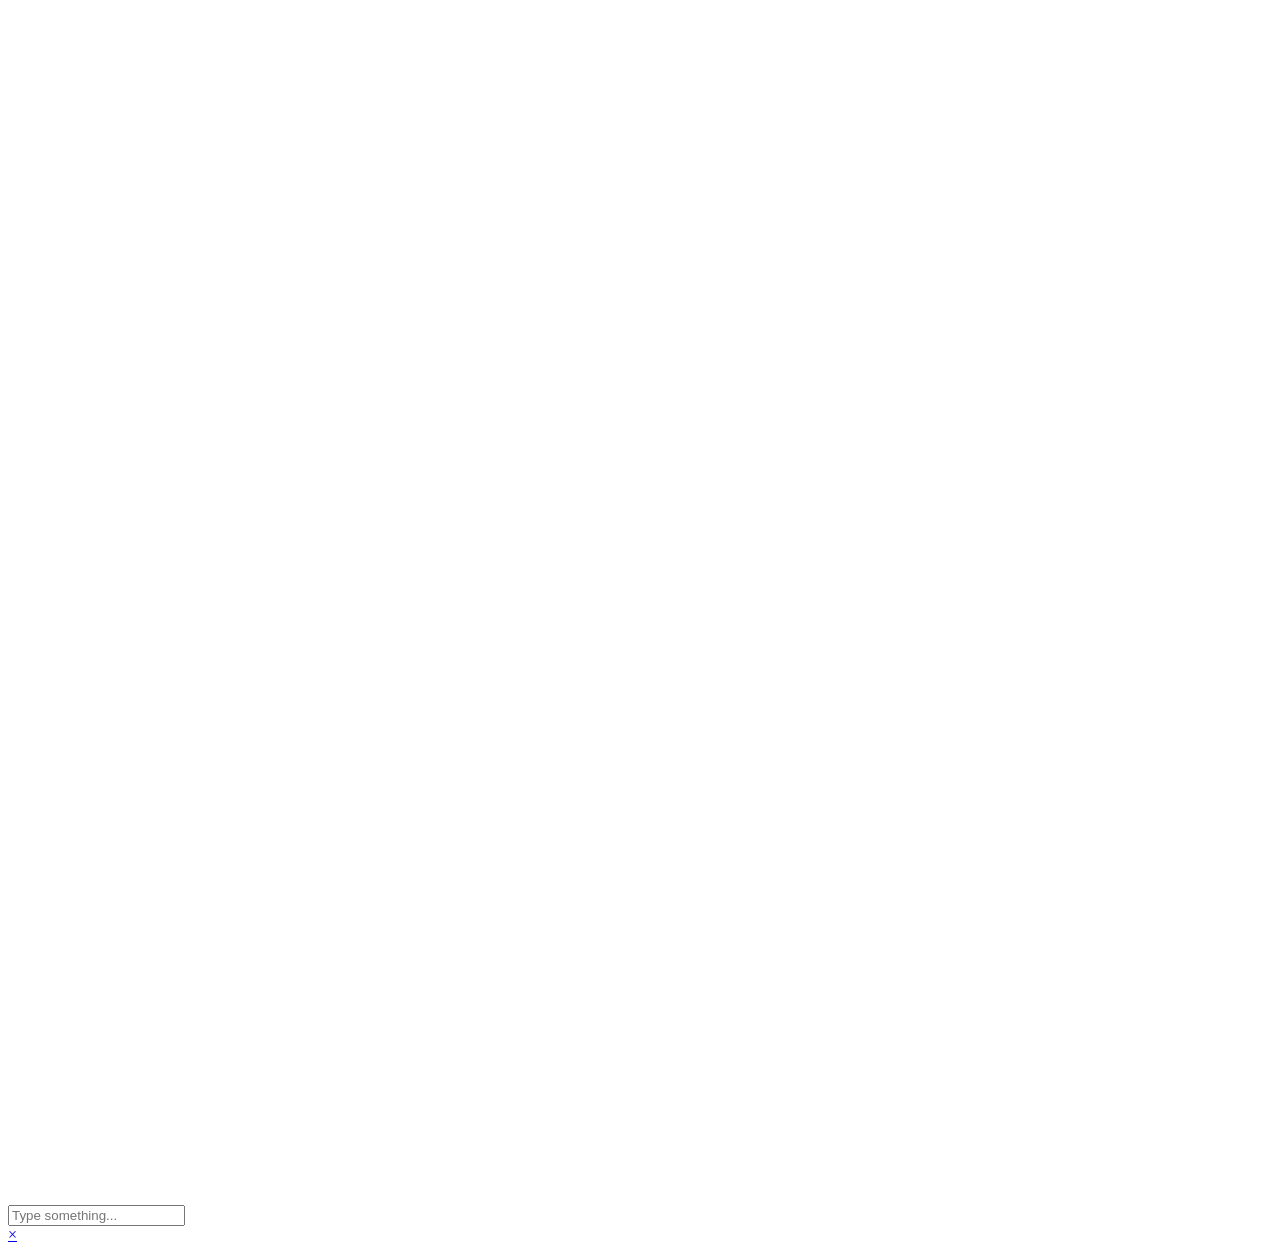
==== archives/index.html @ 7f2fed47 "Site updated: 2025-11-08 10:03:29" ====
<!doctype html>
<html lang="en"><head><meta charset="utf-8"><meta name="viewport" content="width=device-width, initial-scale=1, maximum-scale=1"><meta name="robots" content="noindex"><meta><title>Archives - Hexo</title><link rel="manifest" href="/manifest.json"><meta name="application-name" content="Hexo"><meta name="msapplication-TileImage" content="/img/favicon.svg"><meta name="apple-mobile-web-app-capable" content="yes"><meta name="apple-mobile-web-app-title" content="Hexo"><meta name="apple-mobile-web-app-status-bar-style" content="default"><meta property="og:type" content="blog"><meta property="og:title" content="Hexo"><meta property="og:url" content="http://example.com/"><meta property="og:site_name" content="Hexo"><meta property="og:locale" content="en_US"><meta property="og:image" content="http://example.com/img/og_image.png"><meta property="article:author" content="John Doe"><meta property="twitter:card" content="summary"><meta property="twitter:image:src" content="http://example.com/img/og_image.png"><script type="application/ld+json">{"@context":"https://schema.org","@type":"BlogPosting","mainEntityOfPage":{"@type":"WebPage","@id":"http://example.com"},"headline":"Hexo","image":["http://example.com/img/og_image.png"],"author":{"@type":"Person","name":"John Doe"},"publisher":{"@type":"Organization","name":"Hexo","logo":{"@type":"ImageObject","url":"http://example.com/img/logo.svg"}},"description":""}</script><link rel="icon" href="/img/favicon.svg"><link rel="stylesheet" href="https://use.fontawesome.com/releases/v6.0.0/css/all.css"><link data-pjax rel="stylesheet" href="https://cdn.jsdelivr.net/npm/highlight.js@11.7.0/styles/atom-one-light.css"><link rel="stylesheet" href="https://fonts.googleapis.com/css2?family=Ubuntu:wght@400;600&amp;family=Source+Code+Pro"><link data-pjax rel="stylesheet" href="/css/default.css"><style>body>.footer,body>.navbar,body>.section{opacity:0}</style><!--!--><!--!--><!--!--><!--!--><link rel="stylesheet" href="https://cdn.jsdelivr.net/npm/cookieconsent@3.1.1/build/cookieconsent.min.css"><link rel="stylesheet" href="https://cdn.jsdelivr.net/npm/lightgallery@1.10.0/dist/css/lightgallery.min.css"><link rel="stylesheet" href="https://cdn.jsdelivr.net/npm/justifiedGallery@3.8.1/dist/css/justifiedGallery.min.css"><!--!--><!--!--><!--!--><style>.pace{-webkit-pointer-events:none;pointer-events:none;-webkit-user-select:none;-moz-user-select:none;user-select:none}.pace-inactive{display:none}.pace .pace-progress{background:#3273dc;position:fixed;z-index:2000;top:0;right:100%;width:100%;height:2px}</style><script src="https://cdn.jsdelivr.net/npm/pace-js@1.2.4/pace.min.js"></script><!--!--><!--!--><!-- hexo injector head_end start --><script>
  (function () {
      function switchTab() {
          if (!location.hash) {
            return;
          }

          const id = '#' + CSS.escape(location.hash.substring(1));
          const $tabMenu = document.querySelector(`.tabs a[href="${id}"]`);
          if (!$tabMenu) {
            return;
          }

          const $tabMenuContainer = $tabMenu.parentElement.parentElement;
          Array.from($tabMenuContainer.children).forEach($menu => $menu.classList.remove('is-active'));
          Array.from($tabMenuContainer.querySelectorAll('a'))
              .map($menu => document.getElementById($menu.getAttribute("href").substring(1)))
              .forEach($content => $content.classList.add('is-hidden'));

          if ($tabMenu) {
              $tabMenu.parentElement.classList.add('is-active');
          }
          const $activeTab = document.querySelector(id);
          if ($activeTab) {
              $activeTab.classList.remove('is-hidden');
          }
      }
      switchTab();
      window.addEventListener('hashchange', switchTab, false);
  })();
  </script><!-- hexo injector head_end end --><meta name="generator" content="Hexo 8.1.1"></head><body class="is-2-column"><nav class="navbar navbar-main"><div class="container navbar-container"><div class="navbar-brand justify-content-center"><a class="navbar-item navbar-logo" href="/"><img src="/img/logo.svg" alt="Hexo" height="28"></a></div><div class="navbar-menu"><div class="navbar-start"><a class="navbar-item" href="/">Home</a><a class="navbar-item is-active" href="/archives">Archives</a><a class="navbar-item" href="/categories">Categories</a><a class="navbar-item" href="/tags">Tags</a><a class="navbar-item" href="/about">About</a></div><div class="navbar-end"><a class="navbar-item" target="_blank" rel="noopener" title="Download on GitHub" href="https://github.com/ppoffice/hexo-theme-icarus"><i class="fab fa-github"></i></a><a class="navbar-item search" title="Search" href="javascript:;"><i class="fas fa-search"></i></a></div></div></div></nav><section class="section"><div class="container"><div class="columns"><div class="column order-2 column-main is-8-tablet is-8-desktop is-8-widescreen"><div class="card"><div class="card-content"><h3 class="tag is-primary">2025</h3><div class="timeline"><article class="media"><div class="media-content"><p class="date"><time dateTime="2025-11-08T02:03:05.712Z">2025-11-08</time></p><p class="title"><a href="/2025/11/08/nwe/"> </a></p></div></article><article class="media"><div class="media-content"><p class="date"><time dateTime="2025-11-08T01:30:27.463Z">2025-11-08</time></p><p class="title"><a href="/2025/11/08/hello-world/">Hello World</a></p></div></article></div></div></div></div><div class="column column-left is-4-tablet is-4-desktop is-4-widescreen  order-1"><div class="card widget" data-type="profile"><div class="card-content"><nav class="level"><div class="level-item has-text-centered flex-shrink-1"><div><figure class="image is-128x128 mx-auto mb-2"><img class="avatar" src="/img/avatar.png" alt="Your name"></figure><p class="title is-size-4 is-block" style="line-height:inherit;">Your name</p><p class="is-size-6 is-block">Your title</p><p class="is-size-6 is-flex justify-content-center"><i class="fas fa-map-marker-alt mr-1"></i><span>Your location</span></p></div></div></nav><nav class="level is-mobile"><div class="level-item has-text-centered is-marginless"><div><p class="heading">Posts</p><a href="/archives/"><p class="title">2</p></a></div></div><div class="level-item has-text-centered is-marginless"><div><p class="heading">Categories</p><a href="/categories/"><p class="title">0</p></a></div></div><div class="level-item has-text-centered is-marginless"><div><p class="heading">Tags</p><a href="/tags/"><p class="title">0</p></a></div></div></nav><div class="level"><a class="level-item button is-primary is-rounded" href="https://github.com/ppoffice" target="_blank" rel="me noopener">Follow</a></div><div class="level is-mobile is-multiline"><a class="level-item button is-transparent is-marginless" target="_blank" rel="me noopener" title="Github" href="https://github.com/ppoffice"><i class="fab fa-github"></i></a><a class="level-item button is-transparent is-marginless" target="_blank" rel="me noopener" title="Facebook" href="https://facebook.com"><i class="fab fa-facebook"></i></a><a class="level-item button is-transparent is-marginless" target="_blank" rel="me noopener" title="Twitter" href="https://twitter.com"><i class="fab fa-twitter"></i></a><a class="level-item button is-transparent is-marginless" target="_blank" rel="me noopener" title="Dribbble" href="https://dribbble.com"><i class="fab fa-dribbble"></i></a><a class="level-item button is-transparent is-marginless" target="_blank" rel="me noopener" title="RSS" href="/"><i class="fas fa-rss"></i></a></div></div></div><!--!--><div class="card widget" data-type="links"><div class="card-content"><div class="menu"><h3 class="menu-label">Links</h3><ul class="menu-list"><li><a class="level is-mobile" href="https://hexo.io" target="_blank" rel="noopener"><span class="level-left"><span class="level-item">Hexo</span></span><span class="level-right"><span class="level-item tag">hexo.io</span></span></a></li><li><a class="level is-mobile" href="https://bulma.io" target="_blank" rel="noopener"><span class="level-left"><span class="level-item">Bulma</span></span><span class="level-right"><span class="level-item tag">bulma.io</span></span></a></li></ul></div></div></div><!--!--><div class="card widget" data-type="recent-posts"><div class="card-content"><h3 class="menu-label">Recents</h3><article class="media"><div class="media-content"><p class="date"><time dateTime="2025-11-08T02:03:05.712Z">2025-11-08</time></p><p class="title"><a href="/2025/11/08/nwe/"> </a></p></div></article><article class="media"><div class="media-content"><p class="date"><time dateTime="2025-11-08T01:30:27.463Z">2025-11-08</time></p><p class="title"><a href="/2025/11/08/hello-world/">Hello World</a></p></div></article></div></div><div class="card widget" data-type="archives"><div class="card-content"><div class="menu"><h3 class="menu-label">Archives</h3><ul class="menu-list"><li><a class="level is-mobile" href="/archives/2025/11/"><span class="level-start"><span class="level-item">November 2025</span></span><span class="level-end"><span class="level-item tag">2</span></span></a></li></ul></div></div></div><!--!--><div class="card widget" data-type="subscribe-email"><div class="card-content"><div class="menu"><h3 class="menu-label">Subscribe for updates</h3><form action="https://feedburner.google.com/fb/a/mailverify" method="post" target="popupwindow" onsubmit="window.open(&#039;https://feedburner.google.com/fb/a/mailverify?uri=&#039;,&#039;popupwindow&#039;,&#039;scrollbars=yes,width=550,height=520&#039;);return true"><input type="hidden" value="" name="uri"><input type="hidden" name="loc" value="en_US"><div class="field has-addons"><div class="control has-icons-left is-expanded"><input class="input" name="email" type="email" placeholder="Email"><span class="icon is-small is-left"><i class="fas fa-envelope"></i></span></div><div class="control"><input class="button" type="submit" value="Subscribe"></div></div></form></div></div></div><div class="card widget"><div class="card-content"><div class="notification is-danger">You need to set <code>client_id</code> and <code>slot_id</code> to show this AD unit. Please set it in <code>_config.yml</code>.</div></div></div><div class="card widget" data-type="subscribe-email"><div class="card-content"><div class="menu"><h3 class="menu-label">follow.it</h3><form action="" method="post" target="_blank"><div class="field has-addons"><div class="control has-icons-left is-expanded"><input class="input" name="email" type="email" placeholder="Email"><span class="icon is-small is-left"><i class="fas fa-envelope"></i></span></div><div class="control"><input class="button" type="submit" value="Subscribe"></div></div></form></div></div></div></div><!--!--></div></div></section><footer class="footer"><div class="container"><div class="level"><div class="level-start"><a class="footer-logo is-block mb-2" href="/"><img src="/img/logo.svg" alt="Hexo" height="28"></a><p class="is-size-7"><span>&copy; 2025 John Doe</span>  Powered by <a href="https://hexo.io/" target="_blank" rel="noopener">Hexo</a> &amp; <a href="https://github.com/ppoffice/hexo-theme-icarus" target="_blank" rel="noopener">Icarus</a></p><p class="is-size-7">© 2019</p></div><div class="level-end"><div class="field has-addons"><p class="control"><a class="button is-transparent is-large" target="_blank" rel="noopener" title="Creative Commons" href="https://creativecommons.org/"><i class="fab fa-creative-commons"></i></a></p><p class="control"><a class="button is-transparent is-large" target="_blank" rel="noopener" title="Attribution 4.0 International" href="https://creativecommons.org/licenses/by/4.0/"><i class="fab fa-creative-commons-by"></i></a></p><p class="control"><a class="button is-transparent is-large" target="_blank" rel="noopener" title="Download on GitHub" href="https://github.com/ppoffice/hexo-theme-icarus"><i class="fab fa-github"></i></a></p></div></div></div></div></footer><script src="https://cdn.jsdelivr.net/npm/jquery@3.3.1/dist/jquery.min.js"></script><script src="https://cdn.jsdelivr.net/npm/moment@2.22.2/min/moment-with-locales.min.js"></script><script src="https://cdn.jsdelivr.net/npm/clipboard@2.0.4/dist/clipboard.min.js" defer></script><script>moment.locale("en");</script><script>var IcarusThemeSettings = {
            article: {
                highlight: {
                    clipboard: true,
                    fold: 'unfolded'
                }
            }
        };</script><script data-pjax src="/js/column.js"></script><script src="/js/animation.js"></script><a id="back-to-top" title="Back to top" href="javascript:;"><i class="fas fa-chevron-up"></i></a><script data-pjax src="/js/back_to_top.js" defer></script><!--!--><!--!--><!--!--><script src="https://cdn.jsdelivr.net/npm/cookieconsent@3.1.1/build/cookieconsent.min.js" defer></script><script>window.addEventListener("load", () => {
      window.cookieconsent.initialise({
        type: "info",
        theme: "edgeless",
        static: false,
        position: "bottom-left",
        content: {
          message: "This website uses cookies to improve your experience.",
          dismiss: "Got it!",
          allow: "Allow cookies",
          deny: "Decline",
          link: "Learn more",
          policy: "Cookie Policy",
          href: "https://www.cookiesandyou.com/",
        },
        palette: {
          popup: {
            background: "#edeff5",
            text: "#838391"
          },
          button: {
            background: "#4b81e8"
          },
        },
      });
    });</script><script src="https://cdn.jsdelivr.net/npm/lightgallery@1.10.0/dist/js/lightgallery.min.js" defer></script><script src="https://cdn.jsdelivr.net/npm/justifiedGallery@3.8.1/dist/js/jquery.justifiedGallery.min.js" defer></script><script>window.addEventListener("load", () => {
            if (typeof $.fn.lightGallery === 'function') {
                $('.article').lightGallery({ selector: '.gallery-item' });
            }
            if (typeof $.fn.justifiedGallery === 'function') {
                if ($('.justified-gallery > p > .gallery-item').length) {
                    $('.justified-gallery > p > .gallery-item').unwrap();
                }
                $('.justified-gallery').justifiedGallery();
            }
        });</script><!--!--><!--!--><script src="https://cdn.jsdelivr.net/npm/pjax@0.2.8/pjax.min.js"></script><script src="/js/pjax.js"></script><!--!--><!--!--><!--!--><script data-pjax src="/js/main.js" defer></script><div class="searchbox"><div class="searchbox-container"><div class="searchbox-header"><div class="searchbox-input-container"><input class="searchbox-input" type="text" placeholder="Type something..."></div><a class="searchbox-close" href="javascript:;">×</a></div><div class="searchbox-body"></div></div></div><script data-pjax src="/js/insight.js" defer></script><script data-pjax>document.addEventListener('DOMContentLoaded', function () {
            loadInsight({"contentUrl":"/content.json"}, {"hint":"Type something...","untitled":"(Untitled)","posts":"Posts","pages":"Pages","categories":"Categories","tags":"Tags"});
        });</script></body></html>
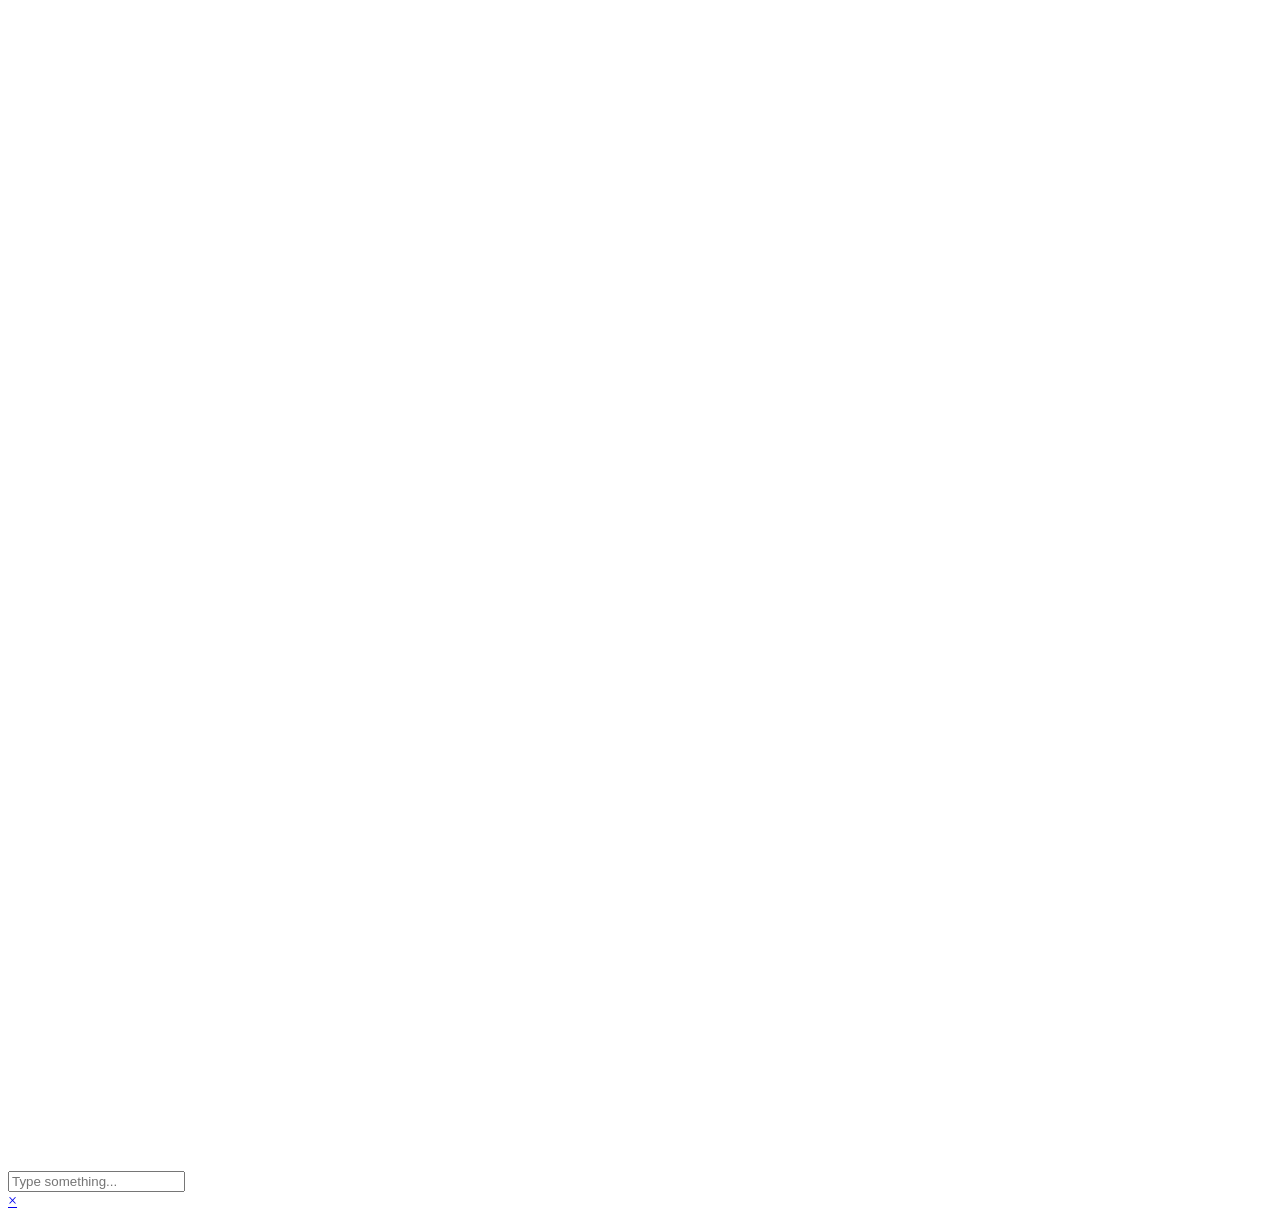
==== commit 58c24129: "Site updated: 2025-11-08 14:17:32" ====
--- a/archives/index.html
+++ b/archives/index.html
@@ -1,5 +1,5 @@
 <!doctype html>
-<html lang="en"><head><meta charset="utf-8"><meta name="viewport" content="width=device-width, initial-scale=1, maximum-scale=1"><meta name="robots" content="noindex"><meta><title>Archives - Hexo</title><link rel="manifest" href="/manifest.json"><meta name="application-name" content="Hexo"><meta name="msapplication-TileImage" content="/img/favicon.svg"><meta name="apple-mobile-web-app-capable" content="yes"><meta name="apple-mobile-web-app-title" content="Hexo"><meta name="apple-mobile-web-app-status-bar-style" content="default"><meta property="og:type" content="blog"><meta property="og:title" content="Hexo"><meta property="og:url" content="http://example.com/"><meta property="og:site_name" content="Hexo"><meta property="og:locale" content="en_US"><meta property="og:image" content="http://example.com/img/og_image.png"><meta property="article:author" content="John Doe"><meta property="twitter:card" content="summary"><meta property="twitter:image:src" content="http://example.com/img/og_image.png"><script type="application/ld+json">{"@context":"https://schema.org","@type":"BlogPosting","mainEntityOfPage":{"@type":"WebPage","@id":"http://example.com"},"headline":"Hexo","image":["http://example.com/img/og_image.png"],"author":{"@type":"Person","name":"John Doe"},"publisher":{"@type":"Organization","name":"Hexo","logo":{"@type":"ImageObject","url":"http://example.com/img/logo.svg"}},"description":""}</script><link rel="icon" href="/img/favicon.svg"><link rel="stylesheet" href="https://use.fontawesome.com/releases/v6.0.0/css/all.css"><link data-pjax rel="stylesheet" href="https://cdn.jsdelivr.net/npm/highlight.js@11.7.0/styles/atom-one-light.css"><link rel="stylesheet" href="https://fonts.googleapis.com/css2?family=Ubuntu:wght@400;600&amp;family=Source+Code+Pro"><link data-pjax rel="stylesheet" href="/css/default.css"><style>body>.footer,body>.navbar,body>.section{opacity:0}</style><!--!--><!--!--><!--!--><!--!--><link rel="stylesheet" href="https://cdn.jsdelivr.net/npm/cookieconsent@3.1.1/build/cookieconsent.min.css"><link rel="stylesheet" href="https://cdn.jsdelivr.net/npm/lightgallery@1.10.0/dist/css/lightgallery.min.css"><link rel="stylesheet" href="https://cdn.jsdelivr.net/npm/justifiedGallery@3.8.1/dist/css/justifiedGallery.min.css"><!--!--><!--!--><!--!--><style>.pace{-webkit-pointer-events:none;pointer-events:none;-webkit-user-select:none;-moz-user-select:none;user-select:none}.pace-inactive{display:none}.pace .pace-progress{background:#3273dc;position:fixed;z-index:2000;top:0;right:100%;width:100%;height:2px}</style><script src="https://cdn.jsdelivr.net/npm/pace-js@1.2.4/pace.min.js"></script><!--!--><!--!--><!-- hexo injector head_end start --><script>
+<html lang="en"><head><meta charset="utf-8"><meta name="viewport" content="width=device-width, initial-scale=1, maximum-scale=1"><meta name="robots" content="noindex"><meta><title>Archives - Fxi</title><link rel="manifest" href="/manifest.json"><meta name="application-name" content="Fxi&#039;s blog"><meta name="msapplication-TileImage" content="/img/favicon.svg"><meta name="apple-mobile-web-app-capable" content="yes"><meta name="apple-mobile-web-app-title" content="Fxi&#039;s blog"><meta name="apple-mobile-web-app-status-bar-style" content="default"><meta property="og:type" content="blog"><meta property="og:title" content="Fxi"><meta property="og:url" content="http://example.com/"><meta property="og:site_name" content="Fxi"><meta property="og:locale" content="en_US"><meta property="og:image" content="http://example.com/img/og_image.png"><meta property="article:author" content="Fxi"><meta property="twitter:card" content="summary"><meta property="twitter:image:src" content="http://example.com/img/og_image.png"><script type="application/ld+json">{"@context":"https://schema.org","@type":"BlogPosting","mainEntityOfPage":{"@type":"WebPage","@id":"http://example.com"},"headline":"Fxi","image":["http://example.com/img/og_image.png"],"author":{"@type":"Person","name":"Fxi"},"publisher":{"@type":"Organization","name":"Fxi","logo":{"@type":"ImageObject","url":"http://example.com/img/logo.svg"}},"description":""}</script><link rel="icon" href="/img/favicon.svg"><link rel="stylesheet" href="https://use.fontawesome.com/releases/v6.0.0/css/all.css"><link data-pjax rel="stylesheet" href="https://cdn.jsdelivr.net/npm/highlight.js@11.7.0/styles/atom-one-light.css"><link rel="stylesheet" href="https://fonts.googleapis.com/css2?family=Ubuntu:wght@400;600&amp;family=Source+Code+Pro"><link data-pjax rel="stylesheet" href="/css/default.css"><style>body>.footer,body>.navbar,body>.section{opacity:0}</style><!--!--><!--!--><!--!--><!--!--><link rel="stylesheet" href="https://cdn.jsdelivr.net/npm/cookieconsent@3.1.1/build/cookieconsent.min.css"><link rel="stylesheet" href="https://cdn.jsdelivr.net/npm/lightgallery@1.10.0/dist/css/lightgallery.min.css"><link rel="stylesheet" href="https://cdn.jsdelivr.net/npm/justifiedGallery@3.8.1/dist/css/justifiedGallery.min.css"><!--!--><!--!--><!--!--><style>.pace{-webkit-pointer-events:none;pointer-events:none;-webkit-user-select:none;-moz-user-select:none;user-select:none}.pace-inactive{display:none}.pace .pace-progress{background:#3273dc;position:fixed;z-index:2000;top:0;right:100%;width:100%;height:2px}</style><script src="https://cdn.jsdelivr.net/npm/pace-js@1.2.4/pace.min.js"></script><!--!--><!--!--><!-- hexo injector head_end start --><script>
   (function () {
       function switchTab() {
           if (!location.hash) {
@@ -29,7 +29,7 @@
       switchTab();
       window.addEventListener('hashchange', switchTab, false);
   })();
-  </script><!-- hexo injector head_end end --><meta name="generator" content="Hexo 8.1.1"></head><body class="is-2-column"><nav class="navbar navbar-main"><div class="container navbar-container"><div class="navbar-brand justify-content-center"><a class="navbar-item navbar-logo" href="/"><img src="/img/logo.svg" alt="Hexo" height="28"></a></div><div class="navbar-menu"><div class="navbar-start"><a class="navbar-item" href="/">Home</a><a class="navbar-item is-active" href="/archives">Archives</a><a class="navbar-item" href="/categories">Categories</a><a class="navbar-item" href="/tags">Tags</a><a class="navbar-item" href="/about">About</a></div><div class="navbar-end"><a class="navbar-item" target="_blank" rel="noopener" title="Download on GitHub" href="https://github.com/ppoffice/hexo-theme-icarus"><i class="fab fa-github"></i></a><a class="navbar-item search" title="Search" href="javascript:;"><i class="fas fa-search"></i></a></div></div></div></nav><section class="section"><div class="container"><div class="columns"><div class="column order-2 column-main is-8-tablet is-8-desktop is-8-widescreen"><div class="card"><div class="card-content"><h3 class="tag is-primary">2025</h3><div class="timeline"><article class="media"><div class="media-content"><p class="date"><time dateTime="2025-11-08T02:03:05.712Z">2025-11-08</time></p><p class="title"><a href="/2025/11/08/nwe/"> </a></p></div></article><article class="media"><div class="media-content"><p class="date"><time dateTime="2025-11-08T01:30:27.463Z">2025-11-08</time></p><p class="title"><a href="/2025/11/08/hello-world/">Hello World</a></p></div></article></div></div></div></div><div class="column column-left is-4-tablet is-4-desktop is-4-widescreen  order-1"><div class="card widget" data-type="profile"><div class="card-content"><nav class="level"><div class="level-item has-text-centered flex-shrink-1"><div><figure class="image is-128x128 mx-auto mb-2"><img class="avatar" src="/img/avatar.png" alt="Your name"></figure><p class="title is-size-4 is-block" style="line-height:inherit;">Your name</p><p class="is-size-6 is-block">Your title</p><p class="is-size-6 is-flex justify-content-center"><i class="fas fa-map-marker-alt mr-1"></i><span>Your location</span></p></div></div></nav><nav class="level is-mobile"><div class="level-item has-text-centered is-marginless"><div><p class="heading">Posts</p><a href="/archives/"><p class="title">2</p></a></div></div><div class="level-item has-text-centered is-marginless"><div><p class="heading">Categories</p><a href="/categories/"><p class="title">0</p></a></div></div><div class="level-item has-text-centered is-marginless"><div><p class="heading">Tags</p><a href="/tags/"><p class="title">0</p></a></div></div></nav><div class="level"><a class="level-item button is-primary is-rounded" href="https://github.com/ppoffice" target="_blank" rel="me noopener">Follow</a></div><div class="level is-mobile is-multiline"><a class="level-item button is-transparent is-marginless" target="_blank" rel="me noopener" title="Github" href="https://github.com/ppoffice"><i class="fab fa-github"></i></a><a class="level-item button is-transparent is-marginless" target="_blank" rel="me noopener" title="Facebook" href="https://facebook.com"><i class="fab fa-facebook"></i></a><a class="level-item button is-transparent is-marginless" target="_blank" rel="me noopener" title="Twitter" href="https://twitter.com"><i class="fab fa-twitter"></i></a><a class="level-item button is-transparent is-marginless" target="_blank" rel="me noopener" title="Dribbble" href="https://dribbble.com"><i class="fab fa-dribbble"></i></a><a class="level-item button is-transparent is-marginless" target="_blank" rel="me noopener" title="RSS" href="/"><i class="fas fa-rss"></i></a></div></div></div><!--!--><div class="card widget" data-type="links"><div class="card-content"><div class="menu"><h3 class="menu-label">Links</h3><ul class="menu-list"><li><a class="level is-mobile" href="https://hexo.io" target="_blank" rel="noopener"><span class="level-left"><span class="level-item">Hexo</span></span><span class="level-right"><span class="level-item tag">hexo.io</span></span></a></li><li><a class="level is-mobile" href="https://bulma.io" target="_blank" rel="noopener"><span class="level-left"><span class="level-item">Bulma</span></span><span class="level-right"><span class="level-item tag">bulma.io</span></span></a></li></ul></div></div></div><!--!--><div class="card widget" data-type="recent-posts"><div class="card-content"><h3 class="menu-label">Recents</h3><article class="media"><div class="media-content"><p class="date"><time dateTime="2025-11-08T02:03:05.712Z">2025-11-08</time></p><p class="title"><a href="/2025/11/08/nwe/"> </a></p></div></article><article class="media"><div class="media-content"><p class="date"><time dateTime="2025-11-08T01:30:27.463Z">2025-11-08</time></p><p class="title"><a href="/2025/11/08/hello-world/">Hello World</a></p></div></article></div></div><div class="card widget" data-type="archives"><div class="card-content"><div class="menu"><h3 class="menu-label">Archives</h3><ul class="menu-list"><li><a class="level is-mobile" href="/archives/2025/11/"><span class="level-start"><span class="level-item">November 2025</span></span><span class="level-end"><span class="level-item tag">2</span></span></a></li></ul></div></div></div><!--!--><div class="card widget" data-type="subscribe-email"><div class="card-content"><div class="menu"><h3 class="menu-label">Subscribe for updates</h3><form action="https://feedburner.google.com/fb/a/mailverify" method="post" target="popupwindow" onsubmit="window.open(&#039;https://feedburner.google.com/fb/a/mailverify?uri=&#039;,&#039;popupwindow&#039;,&#039;scrollbars=yes,width=550,height=520&#039;);return true"><input type="hidden" value="" name="uri"><input type="hidden" name="loc" value="en_US"><div class="field has-addons"><div class="control has-icons-left is-expanded"><input class="input" name="email" type="email" placeholder="Email"><span class="icon is-small is-left"><i class="fas fa-envelope"></i></span></div><div class="control"><input class="button" type="submit" value="Subscribe"></div></div></form></div></div></div><div class="card widget"><div class="card-content"><div class="notification is-danger">You need to set <code>client_id</code> and <code>slot_id</code> to show this AD unit. Please set it in <code>_config.yml</code>.</div></div></div><div class="card widget" data-type="subscribe-email"><div class="card-content"><div class="menu"><h3 class="menu-label">follow.it</h3><form action="" method="post" target="_blank"><div class="field has-addons"><div class="control has-icons-left is-expanded"><input class="input" name="email" type="email" placeholder="Email"><span class="icon is-small is-left"><i class="fas fa-envelope"></i></span></div><div class="control"><input class="button" type="submit" value="Subscribe"></div></div></form></div></div></div></div><!--!--></div></div></section><footer class="footer"><div class="container"><div class="level"><div class="level-start"><a class="footer-logo is-block mb-2" href="/"><img src="/img/logo.svg" alt="Hexo" height="28"></a><p class="is-size-7"><span>&copy; 2025 John Doe</span>  Powered by <a href="https://hexo.io/" target="_blank" rel="noopener">Hexo</a> &amp; <a href="https://github.com/ppoffice/hexo-theme-icarus" target="_blank" rel="noopener">Icarus</a></p><p class="is-size-7">© 2019</p></div><div class="level-end"><div class="field has-addons"><p class="control"><a class="button is-transparent is-large" target="_blank" rel="noopener" title="Creative Commons" href="https://creativecommons.org/"><i class="fab fa-creative-commons"></i></a></p><p class="control"><a class="button is-transparent is-large" target="_blank" rel="noopener" title="Attribution 4.0 International" href="https://creativecommons.org/licenses/by/4.0/"><i class="fab fa-creative-commons-by"></i></a></p><p class="control"><a class="button is-transparent is-large" target="_blank" rel="noopener" title="Download on GitHub" href="https://github.com/ppoffice/hexo-theme-icarus"><i class="fab fa-github"></i></a></p></div></div></div></div></footer><script src="https://cdn.jsdelivr.net/npm/jquery@3.3.1/dist/jquery.min.js"></script><script src="https://cdn.jsdelivr.net/npm/moment@2.22.2/min/moment-with-locales.min.js"></script><script src="https://cdn.jsdelivr.net/npm/clipboard@2.0.4/dist/clipboard.min.js" defer></script><script>moment.locale("en");</script><script>var IcarusThemeSettings = {
+  </script><!-- hexo injector head_end end --><meta name="generator" content="Hexo 8.1.1"></head><body class="is-2-column"><nav class="navbar navbar-main"><div class="container navbar-container"><div class="navbar-brand justify-content-center"><a class="navbar-item navbar-logo" href="/"><img src="/img/logo.svg" alt="Fxi" height="28"></a></div><div class="navbar-menu"><div class="navbar-start"><a class="navbar-item" href="/">Home</a><a class="navbar-item is-active" href="/archives">Archives</a><a class="navbar-item" href="/categories">Categories</a><a class="navbar-item" href="/tags">Tags</a><a class="navbar-item" href="/about">About</a></div><div class="navbar-end"><a class="navbar-item" target="_blank" rel="noopener" title="Download on GitHub" href="https://github.com/ppoffice/hexo-theme-icarus"><i class="fab fa-github"></i></a><a class="navbar-item search" title="Search" href="javascript:;"><i class="fas fa-search"></i></a></div></div></div></nav><section class="section"><div class="container"><div class="columns"><div class="column order-2 column-main is-8-tablet is-8-desktop is-8-widescreen"><div class="card"><div class="card-content"><h3 class="tag is-primary">2025</h3><div class="timeline"><article class="media"><div class="media-content"><p class="date"><time dateTime="2025-11-08T02:03:05.712Z">2025-11-08</time></p><p class="title"><a href="/2025/11/08/nwe/"> </a></p></div></article><article class="media"><div class="media-content"><p class="date"><time dateTime="2025-11-08T01:30:27.463Z">2025-11-08</time></p><p class="title"><a href="/2025/11/08/hello-world/">Hello World</a></p></div></article></div></div></div></div><div class="column column-left is-4-tablet is-4-desktop is-4-widescreen  order-1"><div class="card widget" data-type="profile"><div class="card-content"><nav class="level"><div class="level-item has-text-centered flex-shrink-1"><div><figure class="image is-128x128 mx-auto mb-2"><img class="avatar" src="/img/avatar.png" alt="Fxi"></figure><p class="title is-size-4 is-block" style="line-height:inherit;">Fxi</p><p class="is-size-6 is-flex justify-content-center"><i class="fas fa-map-marker-alt mr-1"></i><span>Shenzhen</span></p></div></div></nav><nav class="level is-mobile"><div class="level-item has-text-centered is-marginless"><div><p class="heading">Posts</p><a href="/archives/"><p class="title">2</p></a></div></div><div class="level-item has-text-centered is-marginless"><div><p class="heading">Categories</p><a href="/categories/"><p class="title">0</p></a></div></div><div class="level-item has-text-centered is-marginless"><div><p class="heading">Tags</p><a href="/tags/"><p class="title">0</p></a></div></div></nav><div class="level"><a class="level-item button is-primary is-rounded" href="https://github.com/ppoffice" target="_blank" rel="me noopener">Follow</a></div><div class="level is-mobile is-multiline"><a class="level-item button is-transparent is-marginless" target="_blank" rel="me noopener" title="Github" href="https://github.com/ppoffice"><i class="fab fa-github"></i></a><a class="level-item button is-transparent is-marginless" target="_blank" rel="me noopener" title="Facebook" href="https://facebook.com"><i class="fab fa-facebook"></i></a><a class="level-item button is-transparent is-marginless" target="_blank" rel="me noopener" title="Twitter" href="https://twitter.com"><i class="fab fa-twitter"></i></a><a class="level-item button is-transparent is-marginless" target="_blank" rel="me noopener" title="Dribbble" href="https://dribbble.com"><i class="fab fa-dribbble"></i></a><a class="level-item button is-transparent is-marginless" target="_blank" rel="me noopener" title="RSS" href="/"><i class="fas fa-rss"></i></a></div></div></div><!--!--><div class="card widget" data-type="links"><div class="card-content"><div class="menu"><h3 class="menu-label">Links</h3><ul class="menu-list"><li><a class="level is-mobile" href="https://hexo.io" target="_blank" rel="noopener"><span class="level-left"><span class="level-item">Hexo</span></span><span class="level-right"><span class="level-item tag">hexo.io</span></span></a></li><li><a class="level is-mobile" href="https://bulma.io" target="_blank" rel="noopener"><span class="level-left"><span class="level-item">Bulma</span></span><span class="level-right"><span class="level-item tag">bulma.io</span></span></a></li></ul></div></div></div><!--!--><div class="card widget" data-type="recent-posts"><div class="card-content"><h3 class="menu-label">Recents</h3><article class="media"><div class="media-content"><p class="date"><time dateTime="2025-11-08T02:03:05.712Z">2025-11-08</time></p><p class="title"><a href="/2025/11/08/nwe/"> </a></p></div></article><article class="media"><div class="media-content"><p class="date"><time dateTime="2025-11-08T01:30:27.463Z">2025-11-08</time></p><p class="title"><a href="/2025/11/08/hello-world/">Hello World</a></p></div></article></div></div><div class="card widget" data-type="archives"><div class="card-content"><div class="menu"><h3 class="menu-label">Archives</h3><ul class="menu-list"><li><a class="level is-mobile" href="/archives/2025/11/"><span class="level-start"><span class="level-item">November 2025</span></span><span class="level-end"><span class="level-item tag">2</span></span></a></li></ul></div></div></div><!--!--><div class="card widget" data-type="subscribe-email"><div class="card-content"><div class="menu"><h3 class="menu-label">Subscribe for updates</h3><form action="https://feedburner.google.com/fb/a/mailverify" method="post" target="popupwindow" onsubmit="window.open(&#039;https://feedburner.google.com/fb/a/mailverify?uri=&#039;,&#039;popupwindow&#039;,&#039;scrollbars=yes,width=550,height=520&#039;);return true"><input type="hidden" value="" name="uri"><input type="hidden" name="loc" value="en_US"><div class="field has-addons"><div class="control has-icons-left is-expanded"><input class="input" name="email" type="email" placeholder="Email"><span class="icon is-small is-left"><i class="fas fa-envelope"></i></span></div><div class="control"><input class="button" type="submit" value="Subscribe"></div></div></form></div></div></div><div class="card widget"><div class="card-content"><div class="notification is-danger">You need to set <code>client_id</code> and <code>slot_id</code> to show this AD unit. Please set it in <code>_config.yml</code>.</div></div></div><div class="card widget" data-type="subscribe-email"><div class="card-content"><div class="menu"><h3 class="menu-label">follow.it</h3><form action="" method="post" target="_blank"><div class="field has-addons"><div class="control has-icons-left is-expanded"><input class="input" name="email" type="email" placeholder="Email"><span class="icon is-small is-left"><i class="fas fa-envelope"></i></span></div><div class="control"><input class="button" type="submit" value="Subscribe"></div></div></form></div></div></div></div><!--!--></div></div></section><footer class="footer"><div class="container"><div class="level"><div class="level-start"><a class="footer-logo is-block mb-2" href="/"><img src="/img/logo.svg" alt="Fxi" height="28"></a><p class="is-size-7"><span>&copy; 2025 Fxi</span>  Powered by <a href="https://hexo.io/" target="_blank" rel="noopener">Hexo</a> &amp; <a href="https://github.com/ppoffice/hexo-theme-icarus" target="_blank" rel="noopener">Icarus</a></p><p class="is-size-7">© 2019</p></div><div class="level-end"><div class="field has-addons"><p class="control"><a class="button is-transparent is-large" target="_blank" rel="noopener" title="Creative Commons" href="https://creativecommons.org/"><i class="fab fa-creative-commons"></i></a></p><p class="control"><a class="button is-transparent is-large" target="_blank" rel="noopener" title="Attribution 4.0 International" href="https://creativecommons.org/licenses/by/4.0/"><i class="fab fa-creative-commons-by"></i></a></p><p class="control"><a class="button is-transparent is-large" target="_blank" rel="noopener" title="Download on GitHub" href="https://github.com/ppoffice/hexo-theme-icarus"><i class="fab fa-github"></i></a></p></div></div></div></div></footer><script src="https://cdn.jsdelivr.net/npm/jquery@3.3.1/dist/jquery.min.js"></script><script src="https://cdn.jsdelivr.net/npm/moment@2.22.2/min/moment-with-locales.min.js"></script><script src="https://cdn.jsdelivr.net/npm/clipboard@2.0.4/dist/clipboard.min.js" defer></script><script>moment.locale("en");</script><script>var IcarusThemeSettings = {
             article: {
                 highlight: {
                     clipboard: true,
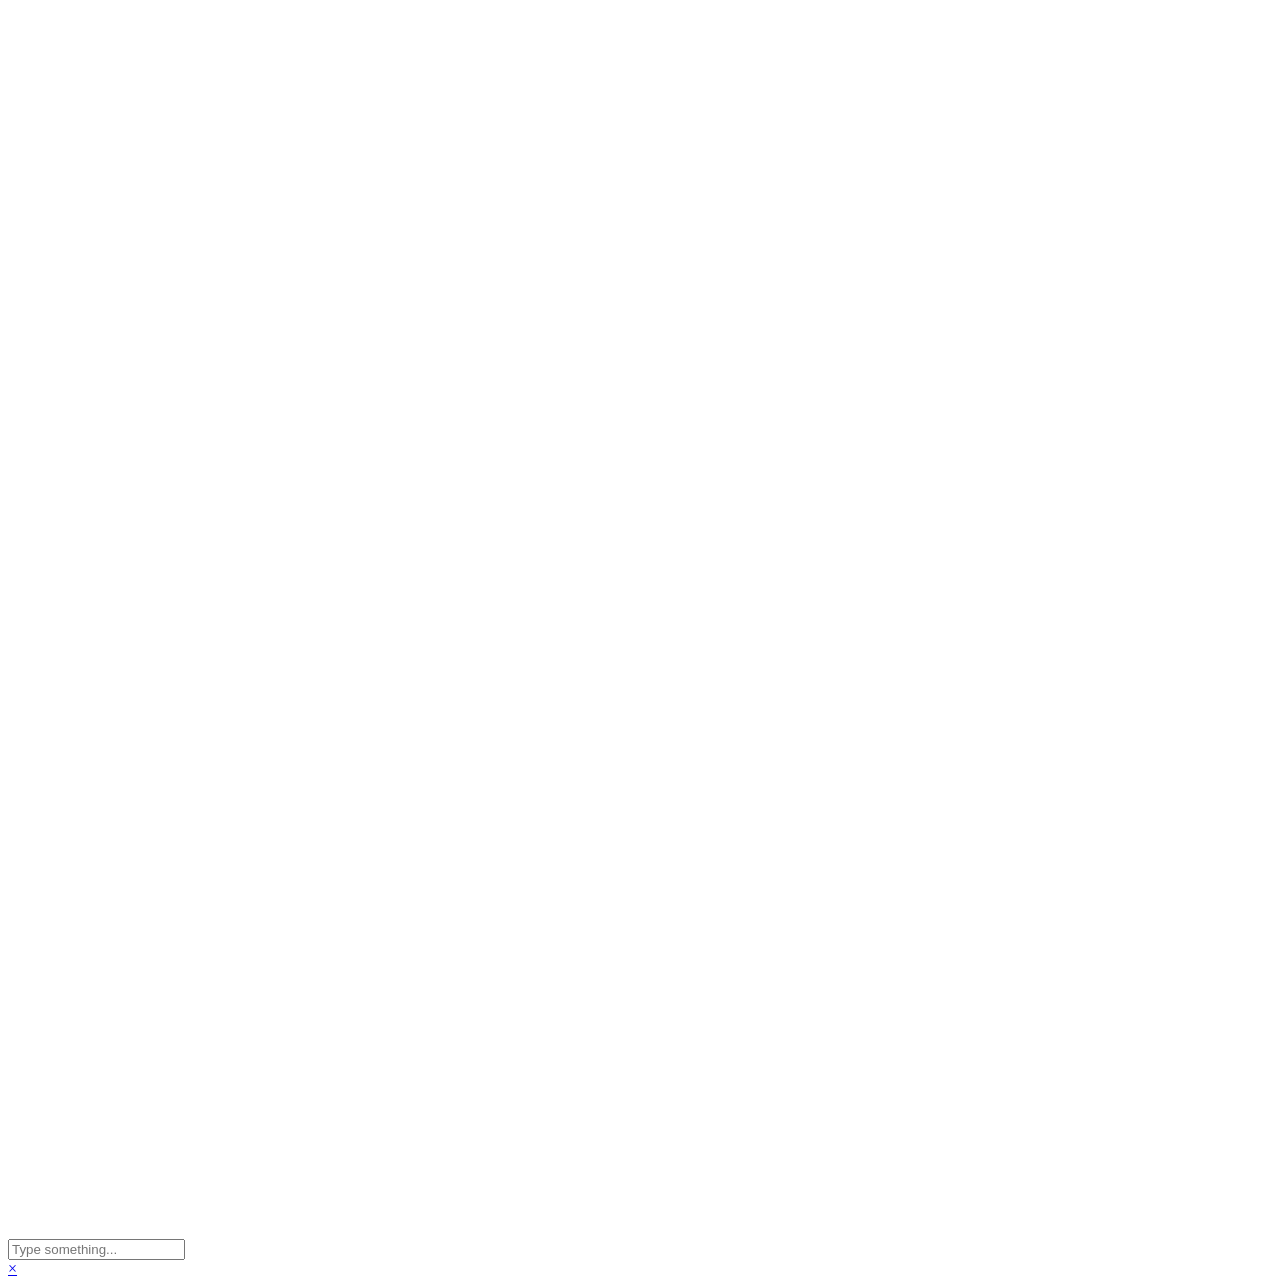
==== commit f9dd1a40: "Site updated: 2025-11-08 14:25:08" ====
--- a/archives/index.html
+++ b/archives/index.html
@@ -29,7 +29,7 @@
       switchTab();
       window.addEventListener('hashchange', switchTab, false);
   })();
-  </script><!-- hexo injector head_end end --><meta name="generator" content="Hexo 8.1.1"></head><body class="is-2-column"><nav class="navbar navbar-main"><div class="container navbar-container"><div class="navbar-brand justify-content-center"><a class="navbar-item navbar-logo" href="/"><img src="/img/logo.svg" alt="Fxi" height="28"></a></div><div class="navbar-menu"><div class="navbar-start"><a class="navbar-item" href="/">Home</a><a class="navbar-item is-active" href="/archives">Archives</a><a class="navbar-item" href="/categories">Categories</a><a class="navbar-item" href="/tags">Tags</a><a class="navbar-item" href="/about">About</a></div><div class="navbar-end"><a class="navbar-item" target="_blank" rel="noopener" title="Download on GitHub" href="https://github.com/ppoffice/hexo-theme-icarus"><i class="fab fa-github"></i></a><a class="navbar-item search" title="Search" href="javascript:;"><i class="fas fa-search"></i></a></div></div></div></nav><section class="section"><div class="container"><div class="columns"><div class="column order-2 column-main is-8-tablet is-8-desktop is-8-widescreen"><div class="card"><div class="card-content"><h3 class="tag is-primary">2025</h3><div class="timeline"><article class="media"><div class="media-content"><p class="date"><time dateTime="2025-11-08T02:03:05.712Z">2025-11-08</time></p><p class="title"><a href="/2025/11/08/nwe/"> </a></p></div></article><article class="media"><div class="media-content"><p class="date"><time dateTime="2025-11-08T01:30:27.463Z">2025-11-08</time></p><p class="title"><a href="/2025/11/08/hello-world/">Hello World</a></p></div></article></div></div></div></div><div class="column column-left is-4-tablet is-4-desktop is-4-widescreen  order-1"><div class="card widget" data-type="profile"><div class="card-content"><nav class="level"><div class="level-item has-text-centered flex-shrink-1"><div><figure class="image is-128x128 mx-auto mb-2"><img class="avatar" src="/img/avatar.png" alt="Fxi"></figure><p class="title is-size-4 is-block" style="line-height:inherit;">Fxi</p><p class="is-size-6 is-flex justify-content-center"><i class="fas fa-map-marker-alt mr-1"></i><span>Shenzhen</span></p></div></div></nav><nav class="level is-mobile"><div class="level-item has-text-centered is-marginless"><div><p class="heading">Posts</p><a href="/archives/"><p class="title">2</p></a></div></div><div class="level-item has-text-centered is-marginless"><div><p class="heading">Categories</p><a href="/categories/"><p class="title">0</p></a></div></div><div class="level-item has-text-centered is-marginless"><div><p class="heading">Tags</p><a href="/tags/"><p class="title">0</p></a></div></div></nav><div class="level"><a class="level-item button is-primary is-rounded" href="https://github.com/ppoffice" target="_blank" rel="me noopener">Follow</a></div><div class="level is-mobile is-multiline"><a class="level-item button is-transparent is-marginless" target="_blank" rel="me noopener" title="Github" href="https://github.com/ppoffice"><i class="fab fa-github"></i></a><a class="level-item button is-transparent is-marginless" target="_blank" rel="me noopener" title="Facebook" href="https://facebook.com"><i class="fab fa-facebook"></i></a><a class="level-item button is-transparent is-marginless" target="_blank" rel="me noopener" title="Twitter" href="https://twitter.com"><i class="fab fa-twitter"></i></a><a class="level-item button is-transparent is-marginless" target="_blank" rel="me noopener" title="Dribbble" href="https://dribbble.com"><i class="fab fa-dribbble"></i></a><a class="level-item button is-transparent is-marginless" target="_blank" rel="me noopener" title="RSS" href="/"><i class="fas fa-rss"></i></a></div></div></div><!--!--><div class="card widget" data-type="links"><div class="card-content"><div class="menu"><h3 class="menu-label">Links</h3><ul class="menu-list"><li><a class="level is-mobile" href="https://hexo.io" target="_blank" rel="noopener"><span class="level-left"><span class="level-item">Hexo</span></span><span class="level-right"><span class="level-item tag">hexo.io</span></span></a></li><li><a class="level is-mobile" href="https://bulma.io" target="_blank" rel="noopener"><span class="level-left"><span class="level-item">Bulma</span></span><span class="level-right"><span class="level-item tag">bulma.io</span></span></a></li></ul></div></div></div><!--!--><div class="card widget" data-type="recent-posts"><div class="card-content"><h3 class="menu-label">Recents</h3><article class="media"><div class="media-content"><p class="date"><time dateTime="2025-11-08T02:03:05.712Z">2025-11-08</time></p><p class="title"><a href="/2025/11/08/nwe/"> </a></p></div></article><article class="media"><div class="media-content"><p class="date"><time dateTime="2025-11-08T01:30:27.463Z">2025-11-08</time></p><p class="title"><a href="/2025/11/08/hello-world/">Hello World</a></p></div></article></div></div><div class="card widget" data-type="archives"><div class="card-content"><div class="menu"><h3 class="menu-label">Archives</h3><ul class="menu-list"><li><a class="level is-mobile" href="/archives/2025/11/"><span class="level-start"><span class="level-item">November 2025</span></span><span class="level-end"><span class="level-item tag">2</span></span></a></li></ul></div></div></div><!--!--><div class="card widget" data-type="subscribe-email"><div class="card-content"><div class="menu"><h3 class="menu-label">Subscribe for updates</h3><form action="https://feedburner.google.com/fb/a/mailverify" method="post" target="popupwindow" onsubmit="window.open(&#039;https://feedburner.google.com/fb/a/mailverify?uri=&#039;,&#039;popupwindow&#039;,&#039;scrollbars=yes,width=550,height=520&#039;);return true"><input type="hidden" value="" name="uri"><input type="hidden" name="loc" value="en_US"><div class="field has-addons"><div class="control has-icons-left is-expanded"><input class="input" name="email" type="email" placeholder="Email"><span class="icon is-small is-left"><i class="fas fa-envelope"></i></span></div><div class="control"><input class="button" type="submit" value="Subscribe"></div></div></form></div></div></div><div class="card widget"><div class="card-content"><div class="notification is-danger">You need to set <code>client_id</code> and <code>slot_id</code> to show this AD unit. Please set it in <code>_config.yml</code>.</div></div></div><div class="card widget" data-type="subscribe-email"><div class="card-content"><div class="menu"><h3 class="menu-label">follow.it</h3><form action="" method="post" target="_blank"><div class="field has-addons"><div class="control has-icons-left is-expanded"><input class="input" name="email" type="email" placeholder="Email"><span class="icon is-small is-left"><i class="fas fa-envelope"></i></span></div><div class="control"><input class="button" type="submit" value="Subscribe"></div></div></form></div></div></div></div><!--!--></div></div></section><footer class="footer"><div class="container"><div class="level"><div class="level-start"><a class="footer-logo is-block mb-2" href="/"><img src="/img/logo.svg" alt="Fxi" height="28"></a><p class="is-size-7"><span>&copy; 2025 Fxi</span>  Powered by <a href="https://hexo.io/" target="_blank" rel="noopener">Hexo</a> &amp; <a href="https://github.com/ppoffice/hexo-theme-icarus" target="_blank" rel="noopener">Icarus</a></p><p class="is-size-7">© 2019</p></div><div class="level-end"><div class="field has-addons"><p class="control"><a class="button is-transparent is-large" target="_blank" rel="noopener" title="Creative Commons" href="https://creativecommons.org/"><i class="fab fa-creative-commons"></i></a></p><p class="control"><a class="button is-transparent is-large" target="_blank" rel="noopener" title="Attribution 4.0 International" href="https://creativecommons.org/licenses/by/4.0/"><i class="fab fa-creative-commons-by"></i></a></p><p class="control"><a class="button is-transparent is-large" target="_blank" rel="noopener" title="Download on GitHub" href="https://github.com/ppoffice/hexo-theme-icarus"><i class="fab fa-github"></i></a></p></div></div></div></div></footer><script src="https://cdn.jsdelivr.net/npm/jquery@3.3.1/dist/jquery.min.js"></script><script src="https://cdn.jsdelivr.net/npm/moment@2.22.2/min/moment-with-locales.min.js"></script><script src="https://cdn.jsdelivr.net/npm/clipboard@2.0.4/dist/clipboard.min.js" defer></script><script>moment.locale("en");</script><script>var IcarusThemeSettings = {
+  </script><!-- hexo injector head_end end --><meta name="generator" content="Hexo 8.1.1"></head><body class="is-2-column"><nav class="navbar navbar-main"><div class="container navbar-container"><div class="navbar-brand justify-content-center"><a class="navbar-item navbar-logo" href="/"><img src="/img/logo.svg" alt="Fxi" height="28"></a></div><div class="navbar-menu"><div class="navbar-start"><a class="navbar-item" href="/">Home</a><a class="navbar-item is-active" href="/archives">Archives</a><a class="navbar-item" href="/categories">Categories</a><a class="navbar-item" href="/tags">Tags</a><a class="navbar-item" href="/about">About</a></div><div class="navbar-end"><a class="navbar-item" target="_blank" rel="noopener" title="Download on GitHub" href="https://github.com/ppoffice/hexo-theme-icarus"><i class="fab fa-github"></i></a><a class="navbar-item search" title="Search" href="javascript:;"><i class="fas fa-search"></i></a></div></div></div></nav><section class="section"><div class="container"><div class="columns"><div class="column order-2 column-main is-8-tablet is-8-desktop is-8-widescreen"><div class="card"><div class="card-content"><h3 class="tag is-primary">2025</h3><div class="timeline"><article class="media"><div class="media-content"><p class="date"><time dateTime="2025-11-08T06:21:00.270Z">2025-11-08</time></p><p class="title"><a href="/2025/11/08/YUV%E7%8E%B0%E8%B1%A1%E5%88%86%E6%9E%90/"> </a></p></div></article><article class="media"><div class="media-content"><p class="date"><time dateTime="2025-11-08T02:03:05.712Z">2025-11-08</time></p><p class="title"><a href="/2025/11/08/nwe/"> </a></p></div></article><article class="media"><div class="media-content"><p class="date"><time dateTime="2025-11-08T01:30:27.463Z">2025-11-08</time></p><p class="title"><a href="/2025/11/08/hello-world/">Hello World</a></p></div></article></div></div></div></div><div class="column column-left is-4-tablet is-4-desktop is-4-widescreen  order-1"><div class="card widget" data-type="profile"><div class="card-content"><nav class="level"><div class="level-item has-text-centered flex-shrink-1"><div><figure class="image is-128x128 mx-auto mb-2"><img class="avatar" src="/img/avatar.png" alt="Fxi"></figure><p class="title is-size-4 is-block" style="line-height:inherit;">Fxi</p><p class="is-size-6 is-flex justify-content-center"><i class="fas fa-map-marker-alt mr-1"></i><span>Shenzhen</span></p></div></div></nav><nav class="level is-mobile"><div class="level-item has-text-centered is-marginless"><div><p class="heading">Posts</p><a href="/archives/"><p class="title">3</p></a></div></div><div class="level-item has-text-centered is-marginless"><div><p class="heading">Categories</p><a href="/categories/"><p class="title">0</p></a></div></div><div class="level-item has-text-centered is-marginless"><div><p class="heading">Tags</p><a href="/tags/"><p class="title">0</p></a></div></div></nav><div class="level"><a class="level-item button is-primary is-rounded" href="https://github.com/ppoffice" target="_blank" rel="me noopener">Follow</a></div><div class="level is-mobile is-multiline"><a class="level-item button is-transparent is-marginless" target="_blank" rel="me noopener" title="Github" href="https://github.com/ppoffice"><i class="fab fa-github"></i></a><a class="level-item button is-transparent is-marginless" target="_blank" rel="me noopener" title="Facebook" href="https://facebook.com"><i class="fab fa-facebook"></i></a><a class="level-item button is-transparent is-marginless" target="_blank" rel="me noopener" title="Twitter" href="https://twitter.com"><i class="fab fa-twitter"></i></a><a class="level-item button is-transparent is-marginless" target="_blank" rel="me noopener" title="Dribbble" href="https://dribbble.com"><i class="fab fa-dribbble"></i></a><a class="level-item button is-transparent is-marginless" target="_blank" rel="me noopener" title="RSS" href="/"><i class="fas fa-rss"></i></a></div></div></div><!--!--><div class="card widget" data-type="links"><div class="card-content"><div class="menu"><h3 class="menu-label">Links</h3><ul class="menu-list"><li><a class="level is-mobile" href="https://hexo.io" target="_blank" rel="noopener"><span class="level-left"><span class="level-item">Hexo</span></span><span class="level-right"><span class="level-item tag">hexo.io</span></span></a></li><li><a class="level is-mobile" href="https://bulma.io" target="_blank" rel="noopener"><span class="level-left"><span class="level-item">Bulma</span></span><span class="level-right"><span class="level-item tag">bulma.io</span></span></a></li></ul></div></div></div><!--!--><div class="card widget" data-type="recent-posts"><div class="card-content"><h3 class="menu-label">Recents</h3><article class="media"><div class="media-content"><p class="date"><time dateTime="2025-11-08T06:21:00.270Z">2025-11-08</time></p><p class="title"><a href="/2025/11/08/YUV%E7%8E%B0%E8%B1%A1%E5%88%86%E6%9E%90/"> </a></p></div></article><article class="media"><div class="media-content"><p class="date"><time dateTime="2025-11-08T02:03:05.712Z">2025-11-08</time></p><p class="title"><a href="/2025/11/08/nwe/"> </a></p></div></article><article class="media"><div class="media-content"><p class="date"><time dateTime="2025-11-08T01:30:27.463Z">2025-11-08</time></p><p class="title"><a href="/2025/11/08/hello-world/">Hello World</a></p></div></article></div></div><div class="card widget" data-type="archives"><div class="card-content"><div class="menu"><h3 class="menu-label">Archives</h3><ul class="menu-list"><li><a class="level is-mobile" href="/archives/2025/11/"><span class="level-start"><span class="level-item">November 2025</span></span><span class="level-end"><span class="level-item tag">3</span></span></a></li></ul></div></div></div><!--!--><div class="card widget" data-type="subscribe-email"><div class="card-content"><div class="menu"><h3 class="menu-label">Subscribe for updates</h3><form action="https://feedburner.google.com/fb/a/mailverify" method="post" target="popupwindow" onsubmit="window.open(&#039;https://feedburner.google.com/fb/a/mailverify?uri=&#039;,&#039;popupwindow&#039;,&#039;scrollbars=yes,width=550,height=520&#039;);return true"><input type="hidden" value="" name="uri"><input type="hidden" name="loc" value="en_US"><div class="field has-addons"><div class="control has-icons-left is-expanded"><input class="input" name="email" type="email" placeholder="Email"><span class="icon is-small is-left"><i class="fas fa-envelope"></i></span></div><div class="control"><input class="button" type="submit" value="Subscribe"></div></div></form></div></div></div><div class="card widget"><div class="card-content"><div class="notification is-danger">You need to set <code>client_id</code> and <code>slot_id</code> to show this AD unit. Please set it in <code>_config.yml</code>.</div></div></div><div class="card widget" data-type="subscribe-email"><div class="card-content"><div class="menu"><h3 class="menu-label">follow.it</h3><form action="" method="post" target="_blank"><div class="field has-addons"><div class="control has-icons-left is-expanded"><input class="input" name="email" type="email" placeholder="Email"><span class="icon is-small is-left"><i class="fas fa-envelope"></i></span></div><div class="control"><input class="button" type="submit" value="Subscribe"></div></div></form></div></div></div></div><!--!--></div></div></section><footer class="footer"><div class="container"><div class="level"><div class="level-start"><a class="footer-logo is-block mb-2" href="/"><img src="/img/logo.svg" alt="Fxi" height="28"></a><p class="is-size-7"><span>&copy; 2025 Fxi</span>  Powered by <a href="https://hexo.io/" target="_blank" rel="noopener">Hexo</a> &amp; <a href="https://github.com/ppoffice/hexo-theme-icarus" target="_blank" rel="noopener">Icarus</a></p><p class="is-size-7">© 2019</p></div><div class="level-end"><div class="field has-addons"><p class="control"><a class="button is-transparent is-large" target="_blank" rel="noopener" title="Creative Commons" href="https://creativecommons.org/"><i class="fab fa-creative-commons"></i></a></p><p class="control"><a class="button is-transparent is-large" target="_blank" rel="noopener" title="Attribution 4.0 International" href="https://creativecommons.org/licenses/by/4.0/"><i class="fab fa-creative-commons-by"></i></a></p><p class="control"><a class="button is-transparent is-large" target="_blank" rel="noopener" title="Download on GitHub" href="https://github.com/ppoffice/hexo-theme-icarus"><i class="fab fa-github"></i></a></p></div></div></div></div></footer><script src="https://cdn.jsdelivr.net/npm/jquery@3.3.1/dist/jquery.min.js"></script><script src="https://cdn.jsdelivr.net/npm/moment@2.22.2/min/moment-with-locales.min.js"></script><script src="https://cdn.jsdelivr.net/npm/clipboard@2.0.4/dist/clipboard.min.js" defer></script><script>moment.locale("en");</script><script>var IcarusThemeSettings = {
             article: {
                 highlight: {
                     clipboard: true,
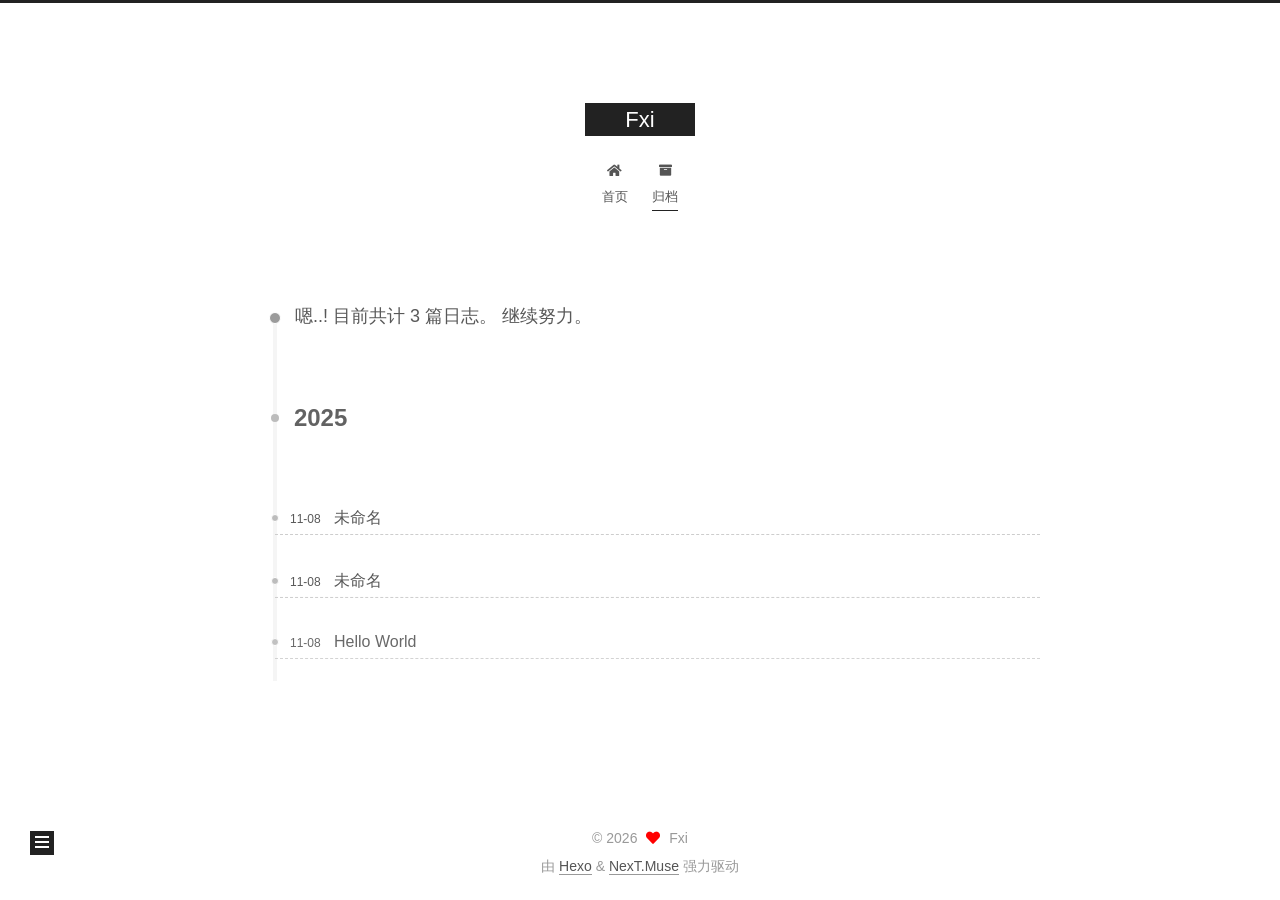
==== commit 0c451c3c: "Site updated: 2026-03-21 11:19:54" ====
--- a/archives/index.html
+++ b/archives/index.html
@@ -1,76 +1,380 @@
-<!doctype html>
-<html lang="en"><head><meta charset="utf-8"><meta name="viewport" content="width=device-width, initial-scale=1, maximum-scale=1"><meta name="robots" content="noindex"><meta><title>Archives - Fxi</title><link rel="manifest" href="/manifest.json"><meta name="application-name" content="Fxi&#039;s blog"><meta name="msapplication-TileImage" content="/img/favicon.svg"><meta name="apple-mobile-web-app-capable" content="yes"><meta name="apple-mobile-web-app-title" content="Fxi&#039;s blog"><meta name="apple-mobile-web-app-status-bar-style" content="default"><meta property="og:type" content="blog"><meta property="og:title" content="Fxi"><meta property="og:url" content="http://example.com/"><meta property="og:site_name" content="Fxi"><meta property="og:locale" content="en_US"><meta property="og:image" content="http://example.com/img/og_image.png"><meta property="article:author" content="Fxi"><meta property="twitter:card" content="summary"><meta property="twitter:image:src" content="http://example.com/img/og_image.png"><script type="application/ld+json">{"@context":"https://schema.org","@type":"BlogPosting","mainEntityOfPage":{"@type":"WebPage","@id":"http://example.com"},"headline":"Fxi","image":["http://example.com/img/og_image.png"],"author":{"@type":"Person","name":"Fxi"},"publisher":{"@type":"Organization","name":"Fxi","logo":{"@type":"ImageObject","url":"http://example.com/img/logo.svg"}},"description":""}</script><link rel="icon" href="/img/favicon.svg"><link rel="stylesheet" href="https://use.fontawesome.com/releases/v6.0.0/css/all.css"><link data-pjax rel="stylesheet" href="https://cdn.jsdelivr.net/npm/highlight.js@11.7.0/styles/atom-one-light.css"><link rel="stylesheet" href="https://fonts.googleapis.com/css2?family=Ubuntu:wght@400;600&amp;family=Source+Code+Pro"><link data-pjax rel="stylesheet" href="/css/default.css"><style>body>.footer,body>.navbar,body>.section{opacity:0}</style><!--!--><!--!--><!--!--><!--!--><link rel="stylesheet" href="https://cdn.jsdelivr.net/npm/cookieconsent@3.1.1/build/cookieconsent.min.css"><link rel="stylesheet" href="https://cdn.jsdelivr.net/npm/lightgallery@1.10.0/dist/css/lightgallery.min.css"><link rel="stylesheet" href="https://cdn.jsdelivr.net/npm/justifiedGallery@3.8.1/dist/css/justifiedGallery.min.css"><!--!--><!--!--><!--!--><style>.pace{-webkit-pointer-events:none;pointer-events:none;-webkit-user-select:none;-moz-user-select:none;user-select:none}.pace-inactive{display:none}.pace .pace-progress{background:#3273dc;position:fixed;z-index:2000;top:0;right:100%;width:100%;height:2px}</style><script src="https://cdn.jsdelivr.net/npm/pace-js@1.2.4/pace.min.js"></script><!--!--><!--!--><!-- hexo injector head_end start --><script>
-  (function () {
-      function switchTab() {
-          if (!location.hash) {
-            return;
-          }
-
-          const id = '#' + CSS.escape(location.hash.substring(1));
-          const $tabMenu = document.querySelector(`.tabs a[href="${id}"]`);
-          if (!$tabMenu) {
-            return;
-          }
-
-          const $tabMenuContainer = $tabMenu.parentElement.parentElement;
-          Array.from($tabMenuContainer.children).forEach($menu => $menu.classList.remove('is-active'));
-          Array.from($tabMenuContainer.querySelectorAll('a'))
-              .map($menu => document.getElementById($menu.getAttribute("href").substring(1)))
-              .forEach($content => $content.classList.add('is-hidden'));
-
-          if ($tabMenu) {
-              $tabMenu.parentElement.classList.add('is-active');
-          }
-          const $activeTab = document.querySelector(id);
-          if ($activeTab) {
-              $activeTab.classList.remove('is-hidden');
-          }
+<!DOCTYPE html>
+<html lang="zh-CN">
+<head>
+  <meta charset="UTF-8">
+<meta name="viewport" content="width=device-width, initial-scale=1, maximum-scale=2">
+<meta name="theme-color" content="#222">
+<meta name="generator" content="Hexo 8.1.1">
+  <link rel="apple-touch-icon" sizes="180x180" href="/images/apple-touch-icon-next.png">
+  <link rel="icon" type="image/png" sizes="32x32" href="/images/favicon-32x32-next.png">
+  <link rel="icon" type="image/png" sizes="16x16" href="/images/favicon-16x16-next.png">
+  <link rel="mask-icon" href="/images/logo.svg" color="#222">
+
+<link rel="stylesheet" href="/css/main.css">
+
+
+<link rel="stylesheet" href="/lib/font-awesome/css/all.min.css">
+
+<script id="hexo-configurations">
+    var NexT = window.NexT || {};
+    var CONFIG = {"hostname":"example.com","root":"/","scheme":"Muse","version":"7.8.0","exturl":false,"sidebar":{"position":"left","display":"post","padding":18,"offset":12,"onmobile":false},"copycode":{"enable":false,"show_result":false,"style":null},"back2top":{"enable":true,"sidebar":false,"scrollpercent":false},"bookmark":{"enable":false,"color":"#222","save":"auto"},"fancybox":false,"mediumzoom":false,"lazyload":false,"pangu":false,"comments":{"style":"tabs","active":null,"storage":true,"lazyload":false,"nav":null},"algolia":{"hits":{"per_page":10},"labels":{"input_placeholder":"Search for Posts","hits_empty":"We didn't find any results for the search: ${query}","hits_stats":"${hits} results found in ${time} ms"}},"localsearch":{"enable":false,"trigger":"auto","top_n_per_article":1,"unescape":false,"preload":false},"motion":{"enable":true,"async":false,"transition":{"post_block":"fadeIn","post_header":"slideDownIn","post_body":"slideDownIn","coll_header":"slideLeftIn","sidebar":"slideUpIn"}}};
+  </script>
+
+  <meta property="og:type" content="website">
+<meta property="og:title" content="Fxi">
+<meta property="og:url" content="http://example.com/archives/index.html">
+<meta property="og:site_name" content="Fxi">
+<meta property="og:locale" content="zh_CN">
+<meta property="article:author" content="Fxi">
+<meta name="twitter:card" content="summary">
+
+<link rel="canonical" href="http://example.com/archives/">
+
+
+<script id="page-configurations">
+  // https://hexo.io/docs/variables.html
+  CONFIG.page = {
+    sidebar: "",
+    isHome : false,
+    isPost : false,
+    lang   : 'zh-CN'
+  };
+</script>
+
+  <title>归档 | Fxi</title>
+  
+
+
+
+
+
+
+  <noscript>
+  <style>
+  .use-motion .brand,
+  .use-motion .menu-item,
+  .sidebar-inner,
+  .use-motion .post-block,
+  .use-motion .pagination,
+  .use-motion .comments,
+  .use-motion .post-header,
+  .use-motion .post-body,
+  .use-motion .collection-header { opacity: initial; }
+
+  .use-motion .site-title,
+  .use-motion .site-subtitle {
+    opacity: initial;
+    top: initial;
+  }
+
+  .use-motion .logo-line-before i { left: initial; }
+  .use-motion .logo-line-after i { right: initial; }
+  </style>
+</noscript>
+
+</head>
+
+<body itemscope itemtype="http://schema.org/WebPage">
+  <div class="container use-motion">
+    <div class="headband"></div>
+
+    <header class="header" itemscope itemtype="http://schema.org/WPHeader">
+      <div class="header-inner"><div class="site-brand-container">
+  <div class="site-nav-toggle">
+    <div class="toggle" aria-label="切换导航栏">
+      <span class="toggle-line toggle-line-first"></span>
+      <span class="toggle-line toggle-line-middle"></span>
+      <span class="toggle-line toggle-line-last"></span>
+    </div>
+  </div>
+
+  <div class="site-meta">
+
+    <a href="/" class="brand" rel="start">
+      <span class="logo-line-before"><i></i></span>
+      <h1 class="site-title">Fxi</h1>
+      <span class="logo-line-after"><i></i></span>
+    </a>
+  </div>
+
+  <div class="site-nav-right">
+    <div class="toggle popup-trigger">
+    </div>
+  </div>
+</div>
+
+
+
+
+<nav class="site-nav">
+  <ul id="menu" class="main-menu menu">
+        <li class="menu-item menu-item-home">
+
+    <a href="/" rel="section"><i class="fa fa-home fa-fw"></i>首页</a>
+
+  </li>
+        <li class="menu-item menu-item-archives">
+
+    <a href="/archives/" rel="section"><i class="fa fa-archive fa-fw"></i>归档</a>
+
+  </li>
+  </ul>
+</nav>
+
+
+
+
+</div>
+    </header>
+
+    
+  <div class="back-to-top">
+    <i class="fa fa-arrow-up"></i>
+    <span>0%</span>
+  </div>
+
+
+    <main class="main">
+      <div class="main-inner">
+        <div class="content-wrap">
+          
+
+          <div class="content archive">
+            
+
+  
+  
+  
+  <div class="post-block">
+    <div class="posts-collapse">
+      <div class="collection-title">
+        <span class="collection-header">嗯..! 目前共计 3 篇日志。 继续努力。</span>
+      </div>
+
+      
+    <div class="collection-year">
+      <span class="collection-header">2025</span>
+    </div>
+
+  <article itemscope itemtype="http://schema.org/Article">
+    <header class="post-header">
+
+      <div class="post-meta">
+        <time itemprop="dateCreated"
+              datetime="2025-11-08T14:21:00+08:00"
+              content="2025-11-08">
+          11-08
+        </time>
+      </div>
+
+      <div class="post-title">
+          <a class="post-title-link" href="/2025/11/08/YUV%E7%8E%B0%E8%B1%A1%E5%88%86%E6%9E%90/" itemprop="url">
+            <span itemprop="name">未命名</span>
+          </a>
+      </div>
+
+    </header>
+  </article>
+
+  <article itemscope itemtype="http://schema.org/Article">
+    <header class="post-header">
+
+      <div class="post-meta">
+        <time itemprop="dateCreated"
+              datetime="2025-11-08T10:03:05+08:00"
+              content="2025-11-08">
+          11-08
+        </time>
+      </div>
+
+      <div class="post-title">
+          <a class="post-title-link" href="/2025/11/08/nwe/" itemprop="url">
+            <span itemprop="name">未命名</span>
+          </a>
+      </div>
+
+    </header>
+  </article>
+
+  <article itemscope itemtype="http://schema.org/Article">
+    <header class="post-header">
+
+      <div class="post-meta">
+        <time itemprop="dateCreated"
+              datetime="2025-11-08T09:30:27+08:00"
+              content="2025-11-08">
+          11-08
+        </time>
+      </div>
+
+      <div class="post-title">
+          <a class="post-title-link" href="/2025/11/08/hello-world/" itemprop="url">
+            <span itemprop="name">Hello World</span>
+          </a>
+      </div>
+
+    </header>
+  </article>
+
+
+    </div>
+  </div>
+  
+  
+  
+
+  
+
+
+
+          </div>
+          
+
+<script>
+  window.addEventListener('tabs:register', () => {
+    let { activeClass } = CONFIG.comments;
+    if (CONFIG.comments.storage) {
+      activeClass = localStorage.getItem('comments_active') || activeClass;
+    }
+    if (activeClass) {
+      let activeTab = document.querySelector(`a[href="#comment-${activeClass}"]`);
+      if (activeTab) {
+        activeTab.click();
       }
-      switchTab();
-      window.addEventListener('hashchange', switchTab, false);
-  })();
-  </script><!-- hexo injector head_end end --><meta name="generator" content="Hexo 8.1.1"></head><body class="is-2-column"><nav class="navbar navbar-main"><div class="container navbar-container"><div class="navbar-brand justify-content-center"><a class="navbar-item navbar-logo" href="/"><img src="/img/logo.svg" alt="Fxi" height="28"></a></div><div class="navbar-menu"><div class="navbar-start"><a class="navbar-item" href="/">Home</a><a class="navbar-item is-active" href="/archives">Archives</a><a class="navbar-item" href="/categories">Categories</a><a class="navbar-item" href="/tags">Tags</a><a class="navbar-item" href="/about">About</a></div><div class="navbar-end"><a class="navbar-item" target="_blank" rel="noopener" title="Download on GitHub" href="https://github.com/ppoffice/hexo-theme-icarus"><i class="fab fa-github"></i></a><a class="navbar-item search" title="Search" href="javascript:;"><i class="fas fa-search"></i></a></div></div></div></nav><section class="section"><div class="container"><div class="columns"><div class="column order-2 column-main is-8-tablet is-8-desktop is-8-widescreen"><div class="card"><div class="card-content"><h3 class="tag is-primary">2025</h3><div class="timeline"><article class="media"><div class="media-content"><p class="date"><time dateTime="2025-11-08T06:21:00.270Z">2025-11-08</time></p><p class="title"><a href="/2025/11/08/YUV%E7%8E%B0%E8%B1%A1%E5%88%86%E6%9E%90/"> </a></p></div></article><article class="media"><div class="media-content"><p class="date"><time dateTime="2025-11-08T02:03:05.712Z">2025-11-08</time></p><p class="title"><a href="/2025/11/08/nwe/"> </a></p></div></article><article class="media"><div class="media-content"><p class="date"><time dateTime="2025-11-08T01:30:27.463Z">2025-11-08</time></p><p class="title"><a href="/2025/11/08/hello-world/">Hello World</a></p></div></article></div></div></div></div><div class="column column-left is-4-tablet is-4-desktop is-4-widescreen  order-1"><div class="card widget" data-type="profile"><div class="card-content"><nav class="level"><div class="level-item has-text-centered flex-shrink-1"><div><figure class="image is-128x128 mx-auto mb-2"><img class="avatar" src="/img/avatar.png" alt="Fxi"></figure><p class="title is-size-4 is-block" style="line-height:inherit;">Fxi</p><p class="is-size-6 is-flex justify-content-center"><i class="fas fa-map-marker-alt mr-1"></i><span>Shenzhen</span></p></div></div></nav><nav class="level is-mobile"><div class="level-item has-text-centered is-marginless"><div><p class="heading">Posts</p><a href="/archives/"><p class="title">3</p></a></div></div><div class="level-item has-text-centered is-marginless"><div><p class="heading">Categories</p><a href="/categories/"><p class="title">0</p></a></div></div><div class="level-item has-text-centered is-marginless"><div><p class="heading">Tags</p><a href="/tags/"><p class="title">0</p></a></div></div></nav><div class="level"><a class="level-item button is-primary is-rounded" href="https://github.com/ppoffice" target="_blank" rel="me noopener">Follow</a></div><div class="level is-mobile is-multiline"><a class="level-item button is-transparent is-marginless" target="_blank" rel="me noopener" title="Github" href="https://github.com/ppoffice"><i class="fab fa-github"></i></a><a class="level-item button is-transparent is-marginless" target="_blank" rel="me noopener" title="Facebook" href="https://facebook.com"><i class="fab fa-facebook"></i></a><a class="level-item button is-transparent is-marginless" target="_blank" rel="me noopener" title="Twitter" href="https://twitter.com"><i class="fab fa-twitter"></i></a><a class="level-item button is-transparent is-marginless" target="_blank" rel="me noopener" title="Dribbble" href="https://dribbble.com"><i class="fab fa-dribbble"></i></a><a class="level-item button is-transparent is-marginless" target="_blank" rel="me noopener" title="RSS" href="/"><i class="fas fa-rss"></i></a></div></div></div><!--!--><div class="card widget" data-type="links"><div class="card-content"><div class="menu"><h3 class="menu-label">Links</h3><ul class="menu-list"><li><a class="level is-mobile" href="https://hexo.io" target="_blank" rel="noopener"><span class="level-left"><span class="level-item">Hexo</span></span><span class="level-right"><span class="level-item tag">hexo.io</span></span></a></li><li><a class="level is-mobile" href="https://bulma.io" target="_blank" rel="noopener"><span class="level-left"><span class="level-item">Bulma</span></span><span class="level-right"><span class="level-item tag">bulma.io</span></span></a></li></ul></div></div></div><!--!--><div class="card widget" data-type="recent-posts"><div class="card-content"><h3 class="menu-label">Recents</h3><article class="media"><div class="media-content"><p class="date"><time dateTime="2025-11-08T06:21:00.270Z">2025-11-08</time></p><p class="title"><a href="/2025/11/08/YUV%E7%8E%B0%E8%B1%A1%E5%88%86%E6%9E%90/"> </a></p></div></article><article class="media"><div class="media-content"><p class="date"><time dateTime="2025-11-08T02:03:05.712Z">2025-11-08</time></p><p class="title"><a href="/2025/11/08/nwe/"> </a></p></div></article><article class="media"><div class="media-content"><p class="date"><time dateTime="2025-11-08T01:30:27.463Z">2025-11-08</time></p><p class="title"><a href="/2025/11/08/hello-world/">Hello World</a></p></div></article></div></div><div class="card widget" data-type="archives"><div class="card-content"><div class="menu"><h3 class="menu-label">Archives</h3><ul class="menu-list"><li><a class="level is-mobile" href="/archives/2025/11/"><span class="level-start"><span class="level-item">November 2025</span></span><span class="level-end"><span class="level-item tag">3</span></span></a></li></ul></div></div></div><!--!--><div class="card widget" data-type="subscribe-email"><div class="card-content"><div class="menu"><h3 class="menu-label">Subscribe for updates</h3><form action="https://feedburner.google.com/fb/a/mailverify" method="post" target="popupwindow" onsubmit="window.open(&#039;https://feedburner.google.com/fb/a/mailverify?uri=&#039;,&#039;popupwindow&#039;,&#039;scrollbars=yes,width=550,height=520&#039;);return true"><input type="hidden" value="" name="uri"><input type="hidden" name="loc" value="en_US"><div class="field has-addons"><div class="control has-icons-left is-expanded"><input class="input" name="email" type="email" placeholder="Email"><span class="icon is-small is-left"><i class="fas fa-envelope"></i></span></div><div class="control"><input class="button" type="submit" value="Subscribe"></div></div></form></div></div></div><div class="card widget"><div class="card-content"><div class="notification is-danger">You need to set <code>client_id</code> and <code>slot_id</code> to show this AD unit. Please set it in <code>_config.yml</code>.</div></div></div><div class="card widget" data-type="subscribe-email"><div class="card-content"><div class="menu"><h3 class="menu-label">follow.it</h3><form action="" method="post" target="_blank"><div class="field has-addons"><div class="control has-icons-left is-expanded"><input class="input" name="email" type="email" placeholder="Email"><span class="icon is-small is-left"><i class="fas fa-envelope"></i></span></div><div class="control"><input class="button" type="submit" value="Subscribe"></div></div></form></div></div></div></div><!--!--></div></div></section><footer class="footer"><div class="container"><div class="level"><div class="level-start"><a class="footer-logo is-block mb-2" href="/"><img src="/img/logo.svg" alt="Fxi" height="28"></a><p class="is-size-7"><span>&copy; 2025 Fxi</span>  Powered by <a href="https://hexo.io/" target="_blank" rel="noopener">Hexo</a> &amp; <a href="https://github.com/ppoffice/hexo-theme-icarus" target="_blank" rel="noopener">Icarus</a></p><p class="is-size-7">© 2019</p></div><div class="level-end"><div class="field has-addons"><p class="control"><a class="button is-transparent is-large" target="_blank" rel="noopener" title="Creative Commons" href="https://creativecommons.org/"><i class="fab fa-creative-commons"></i></a></p><p class="control"><a class="button is-transparent is-large" target="_blank" rel="noopener" title="Attribution 4.0 International" href="https://creativecommons.org/licenses/by/4.0/"><i class="fab fa-creative-commons-by"></i></a></p><p class="control"><a class="button is-transparent is-large" target="_blank" rel="noopener" title="Download on GitHub" href="https://github.com/ppoffice/hexo-theme-icarus"><i class="fab fa-github"></i></a></p></div></div></div></div></footer><script src="https://cdn.jsdelivr.net/npm/jquery@3.3.1/dist/jquery.min.js"></script><script src="https://cdn.jsdelivr.net/npm/moment@2.22.2/min/moment-with-locales.min.js"></script><script src="https://cdn.jsdelivr.net/npm/clipboard@2.0.4/dist/clipboard.min.js" defer></script><script>moment.locale("en");</script><script>var IcarusThemeSettings = {
-            article: {
-                highlight: {
-                    clipboard: true,
-                    fold: 'unfolded'
-                }
-            }
-        };</script><script data-pjax src="/js/column.js"></script><script src="/js/animation.js"></script><a id="back-to-top" title="Back to top" href="javascript:;"><i class="fas fa-chevron-up"></i></a><script data-pjax src="/js/back_to_top.js" defer></script><!--!--><!--!--><!--!--><script src="https://cdn.jsdelivr.net/npm/cookieconsent@3.1.1/build/cookieconsent.min.js" defer></script><script>window.addEventListener("load", () => {
-      window.cookieconsent.initialise({
-        type: "info",
-        theme: "edgeless",
-        static: false,
-        position: "bottom-left",
-        content: {
-          message: "This website uses cookies to improve your experience.",
-          dismiss: "Got it!",
-          allow: "Allow cookies",
-          deny: "Decline",
-          link: "Learn more",
-          policy: "Cookie Policy",
-          href: "https://www.cookiesandyou.com/",
-        },
-        palette: {
-          popup: {
-            background: "#edeff5",
-            text: "#838391"
-          },
-          button: {
-            background: "#4b81e8"
-          },
-        },
-      });
-    });</script><script src="https://cdn.jsdelivr.net/npm/lightgallery@1.10.0/dist/js/lightgallery.min.js" defer></script><script src="https://cdn.jsdelivr.net/npm/justifiedGallery@3.8.1/dist/js/jquery.justifiedGallery.min.js" defer></script><script>window.addEventListener("load", () => {
-            if (typeof $.fn.lightGallery === 'function') {
-                $('.article').lightGallery({ selector: '.gallery-item' });
-            }
-            if (typeof $.fn.justifiedGallery === 'function') {
-                if ($('.justified-gallery > p > .gallery-item').length) {
-                    $('.justified-gallery > p > .gallery-item').unwrap();
-                }
-                $('.justified-gallery').justifiedGallery();
-            }
-        });</script><!--!--><!--!--><script src="https://cdn.jsdelivr.net/npm/pjax@0.2.8/pjax.min.js"></script><script src="/js/pjax.js"></script><!--!--><!--!--><!--!--><script data-pjax src="/js/main.js" defer></script><div class="searchbox"><div class="searchbox-container"><div class="searchbox-header"><div class="searchbox-input-container"><input class="searchbox-input" type="text" placeholder="Type something..."></div><a class="searchbox-close" href="javascript:;">×</a></div><div class="searchbox-body"></div></div></div><script data-pjax src="/js/insight.js" defer></script><script data-pjax>document.addEventListener('DOMContentLoaded', function () {
-            loadInsight({"contentUrl":"/content.json"}, {"hint":"Type something...","untitled":"(Untitled)","posts":"Posts","pages":"Pages","categories":"Categories","tags":"Tags"});
-        });</script></body></html>+    }
+  });
+  if (CONFIG.comments.storage) {
+    window.addEventListener('tabs:click', event => {
+      if (!event.target.matches('.tabs-comment .tab-content .tab-pane')) return;
+      let commentClass = event.target.classList[1];
+      localStorage.setItem('comments_active', commentClass);
+    });
+  }
+</script>
+
+        </div>
+          
+  
+  <div class="toggle sidebar-toggle">
+    <span class="toggle-line toggle-line-first"></span>
+    <span class="toggle-line toggle-line-middle"></span>
+    <span class="toggle-line toggle-line-last"></span>
+  </div>
+
+  <aside class="sidebar">
+    <div class="sidebar-inner">
+
+      <ul class="sidebar-nav motion-element">
+        <li class="sidebar-nav-toc">
+          文章目录
+        </li>
+        <li class="sidebar-nav-overview">
+          站点概览
+        </li>
+      </ul>
+
+      <!--noindex-->
+      <div class="post-toc-wrap sidebar-panel">
+      </div>
+      <!--/noindex-->
+
+      <div class="site-overview-wrap sidebar-panel">
+        <div class="site-author motion-element" itemprop="author" itemscope itemtype="http://schema.org/Person">
+  <p class="site-author-name" itemprop="name">Fxi</p>
+  <div class="site-description" itemprop="description"></div>
+</div>
+<div class="site-state-wrap motion-element">
+  <nav class="site-state">
+      <div class="site-state-item site-state-posts">
+          <a href="/archives/">
+        
+          <span class="site-state-item-count">3</span>
+          <span class="site-state-item-name">日志</span>
+        </a>
+      </div>
+  </nav>
+</div>
+
+
+
+      </div>
+
+    </div>
+  </aside>
+  <div id="sidebar-dimmer"></div>
+
+
+      </div>
+    </main>
+
+    <footer class="footer">
+      <div class="footer-inner">
+        
+
+        
+
+<div class="copyright">
+  
+  &copy; 
+  <span itemprop="copyrightYear">2026</span>
+  <span class="with-love">
+    <i class="fa fa-heart"></i>
+  </span>
+  <span class="author" itemprop="copyrightHolder">Fxi</span>
+</div>
+  <div class="powered-by">由 <a href="https://hexo.io/" class="theme-link" rel="noopener" target="_blank">Hexo</a> & <a href="https://muse.theme-next.org/" class="theme-link" rel="noopener" target="_blank">NexT.Muse</a> 强力驱动
+  </div>
+
+        
+
+
+
+
+
+
+
+
+      </div>
+    </footer>
+  </div>
+
+  
+  <script src="/lib/anime.min.js"></script>
+  <script src="/lib/velocity/velocity.min.js"></script>
+  <script src="/lib/velocity/velocity.ui.min.js"></script>
+
+<script src="/js/utils.js"></script>
+
+<script src="/js/motion.js"></script>
+
+
+<script src="/js/schemes/muse.js"></script>
+
+
+<script src="/js/next-boot.js"></script>
+
+
+
+
+  
+
+
+
+
+
+
+
+
+
+
+
+
+
+
+
+  
+
+  
+
+</body>
+</html>
--- a/css/main.css
+++ b/css/main.css
@@ -0,0 +1,2291 @@
+:root {
+  --body-bg-color: #fff;
+  --content-bg-color: #fff;
+  --card-bg-color: #f5f5f5;
+  --text-color: #555;
+  --blockquote-color: #666;
+  --link-color: #555;
+  --link-hover-color: #222;
+  --brand-color: #fff;
+  --brand-hover-color: #fff;
+  --table-row-odd-bg-color: #f9f9f9;
+  --table-row-hover-bg-color: #f5f5f5;
+  --menu-item-bg-color: #f5f5f5;
+  --btn-default-bg: #222;
+  --btn-default-color: #fff;
+  --btn-default-border-color: #222;
+  --btn-default-hover-bg: #fff;
+  --btn-default-hover-color: #222;
+  --btn-default-hover-border-color: #222;
+}
+html {
+  line-height: 1.15; /* 1 */
+  -webkit-text-size-adjust: 100%; /* 2 */
+}
+body {
+  margin: 0;
+}
+main {
+  display: block;
+}
+h1 {
+  font-size: 2em;
+  margin: 0.67em 0;
+}
+hr {
+  box-sizing: content-box; /* 1 */
+  height: 0; /* 1 */
+  overflow: visible; /* 2 */
+}
+pre {
+  font-family: monospace, monospace; /* 1 */
+  font-size: 1em; /* 2 */
+}
+a {
+  background: transparent;
+}
+abbr[title] {
+  border-bottom: none; /* 1 */
+  text-decoration: underline; /* 2 */
+  text-decoration: underline dotted; /* 2 */
+}
+b,
+strong {
+  font-weight: bolder;
+}
+code,
+kbd,
+samp {
+  font-family: monospace, monospace; /* 1 */
+  font-size: 1em; /* 2 */
+}
+small {
+  font-size: 80%;
+}
+sub,
+sup {
+  font-size: 75%;
+  line-height: 0;
+  position: relative;
+  vertical-align: baseline;
+}
+sub {
+  bottom: -0.25em;
+}
+sup {
+  top: -0.5em;
+}
+img {
+  border-style: none;
+}
+button,
+input,
+optgroup,
+select,
+textarea {
+  font-family: inherit; /* 1 */
+  font-size: 100%; /* 1 */
+  line-height: 1.15; /* 1 */
+  margin: 0; /* 2 */
+}
+button,
+input {
+/* 1 */
+  overflow: visible;
+}
+button,
+select {
+/* 1 */
+  text-transform: none;
+}
+button,
+[type='button'],
+[type='reset'],
+[type='submit'] {
+  -webkit-appearance: button;
+}
+button::-moz-focus-inner,
+[type='button']::-moz-focus-inner,
+[type='reset']::-moz-focus-inner,
+[type='submit']::-moz-focus-inner {
+  border-style: none;
+  padding: 0;
+}
+button:-moz-focusring,
+[type='button']:-moz-focusring,
+[type='reset']:-moz-focusring,
+[type='submit']:-moz-focusring {
+  outline: 1px dotted ButtonText;
+}
+fieldset {
+  padding: 0.35em 0.75em 0.625em;
+}
+legend {
+  box-sizing: border-box; /* 1 */
+  color: inherit; /* 2 */
+  display: table; /* 1 */
+  max-width: 100%; /* 1 */
+  padding: 0; /* 3 */
+  white-space: normal; /* 1 */
+}
+progress {
+  vertical-align: baseline;
+}
+textarea {
+  overflow: auto;
+}
+[type='checkbox'],
+[type='radio'] {
+  box-sizing: border-box; /* 1 */
+  padding: 0; /* 2 */
+}
+[type='number']::-webkit-inner-spin-button,
+[type='number']::-webkit-outer-spin-button {
+  height: auto;
+}
+[type='search'] {
+  outline-offset: -2px; /* 2 */
+  -webkit-appearance: textfield; /* 1 */
+}
+[type='search']::-webkit-search-decoration {
+  -webkit-appearance: none;
+}
+::-webkit-file-upload-button {
+  font: inherit; /* 2 */
+  -webkit-appearance: button; /* 1 */
+}
+details {
+  display: block;
+}
+summary {
+  display: list-item;
+}
+template {
+  display: none;
+}
+[hidden] {
+  display: none;
+}
+::selection {
+  background: #262a30;
+  color: #eee;
+}
+html,
+body {
+  height: 100%;
+}
+body {
+  background: var(--body-bg-color);
+  color: var(--text-color);
+  font-family: 'Lato', "PingFang SC", "Microsoft YaHei", sans-serif;
+  font-size: 1em;
+  line-height: 2;
+}
+@media (max-width: 991px) {
+  body {
+    padding-left: 0 !important;
+    padding-right: 0 !important;
+  }
+}
+h1,
+h2,
+h3,
+h4,
+h5,
+h6 {
+  font-family: 'Lato', "PingFang SC", "Microsoft YaHei", sans-serif;
+  font-weight: bold;
+  line-height: 1.5;
+  margin: 20px 0 15px;
+}
+h1 {
+  font-size: 1.5em;
+}
+h2 {
+  font-size: 1.375em;
+}
+h3 {
+  font-size: 1.25em;
+}
+h4 {
+  font-size: 1.125em;
+}
+h5 {
+  font-size: 1em;
+}
+h6 {
+  font-size: 0.875em;
+}
+p {
+  margin: 0 0 20px 0;
+}
+a,
+span.exturl {
+  border-bottom: 1px solid #999;
+  color: var(--link-color);
+  outline: 0;
+  text-decoration: none;
+  overflow-wrap: break-word;
+  word-wrap: break-word;
+  cursor: pointer;
+}
+a:hover,
+span.exturl:hover {
+  border-bottom-color: var(--link-hover-color);
+  color: var(--link-hover-color);
+}
+iframe,
+img,
+video {
+  display: block;
+  margin-left: auto;
+  margin-right: auto;
+  max-width: 100%;
+}
+hr {
+  background-image: repeating-linear-gradient(-45deg, #ddd, #ddd 4px, transparent 4px, transparent 8px);
+  border: 0;
+  height: 3px;
+  margin: 40px 0;
+}
+blockquote {
+  border-left: 4px solid #ddd;
+  color: var(--blockquote-color);
+  margin: 0;
+  padding: 0 15px;
+}
+blockquote cite::before {
+  content: '-';
+  padding: 0 5px;
+}
+dt {
+  font-weight: bold;
+}
+dd {
+  margin: 0;
+  padding: 0;
+}
+kbd {
+  background-color: #f5f5f5;
+  background-image: linear-gradient(#eee, #fff, #eee);
+  border: 1px solid #ccc;
+  border-radius: 0.2em;
+  box-shadow: 0.1em 0.1em 0.2em rgba(0,0,0,0.1);
+  color: #555;
+  font-family: inherit;
+  padding: 0.1em 0.3em;
+  white-space: nowrap;
+}
+.table-container {
+  overflow: auto;
+}
+table {
+  border-collapse: collapse;
+  border-spacing: 0;
+  font-size: 0.875em;
+  margin: 0 0 20px 0;
+  width: 100%;
+}
+tbody tr:nth-of-type(odd) {
+  background: var(--table-row-odd-bg-color);
+}
+tbody tr:hover {
+  background: var(--table-row-hover-bg-color);
+}
+caption,
+th,
+td {
+  font-weight: normal;
+  padding: 8px;
+  vertical-align: middle;
+}
+th,
+td {
+  border: 1px solid #ddd;
+  border-bottom: 3px solid #ddd;
+}
+th {
+  font-weight: 700;
+  padding-bottom: 10px;
+}
+td {
+  border-bottom-width: 1px;
+}
+.btn {
+  background: var(--btn-default-bg);
+  border: 2px solid var(--btn-default-border-color);
+  border-radius: 0;
+  color: var(--btn-default-color);
+  display: inline-block;
+  font-size: 0.875em;
+  line-height: 2;
+  padding: 0 20px;
+  text-decoration: none;
+  transition-property: background-color;
+  transition-delay: 0s;
+  transition-duration: 0.2s;
+  transition-timing-function: ease-in-out;
+}
+.btn:hover {
+  background: var(--btn-default-hover-bg);
+  border-color: var(--btn-default-hover-border-color);
+  color: var(--btn-default-hover-color);
+}
+.btn + .btn {
+  margin: 0 0 8px 8px;
+}
+.btn .fa-fw {
+  text-align: left;
+  width: 1.285714285714286em;
+}
+.toggle {
+  line-height: 0;
+}
+.toggle .toggle-line {
+  background: #fff;
+  display: inline-block;
+  height: 2px;
+  left: 0;
+  position: relative;
+  top: 0;
+  transition: all 0.4s;
+  vertical-align: top;
+  width: 100%;
+}
+.toggle .toggle-line:not(:first-child) {
+  margin-top: 3px;
+}
+.toggle.toggle-arrow .toggle-line-first {
+  left: 50%;
+  top: 2px;
+  transform: rotate(45deg);
+  width: 50%;
+}
+.toggle.toggle-arrow .toggle-line-middle {
+  left: 2px;
+  width: 90%;
+}
+.toggle.toggle-arrow .toggle-line-last {
+  left: 50%;
+  top: -2px;
+  transform: rotate(-45deg);
+  width: 50%;
+}
+.toggle.toggle-close .toggle-line-first {
+  transform: rotate(-45deg);
+  top: 5px;
+}
+.toggle.toggle-close .toggle-line-middle {
+  opacity: 0;
+}
+.toggle.toggle-close .toggle-line-last {
+  transform: rotate(45deg);
+  top: -5px;
+}
+.highlight,
+pre {
+  background: #f7f7f7;
+  color: #4d4d4c;
+  line-height: 1.6;
+  margin: 0 auto 20px;
+}
+pre,
+code {
+  font-family: consolas, Menlo, monospace, "PingFang SC", "Microsoft YaHei";
+}
+code {
+  background: #eee;
+  border-radius: 3px;
+  color: #555;
+  padding: 2px 4px;
+  overflow-wrap: break-word;
+  word-wrap: break-word;
+}
+.highlight *::selection {
+  background: #d6d6d6;
+}
+.highlight pre {
+  border: 0;
+  margin: 0;
+  padding: 10px 0;
+}
+.highlight table {
+  border: 0;
+  margin: 0;
+  width: auto;
+}
+.highlight td {
+  border: 0;
+  padding: 0;
+}
+.highlight figcaption {
+  background: #eff2f3;
+  color: #4d4d4c;
+  display: flex;
+  font-size: 0.875em;
+  justify-content: space-between;
+  line-height: 1.2;
+  padding: 0.5em;
+}
+.highlight figcaption a {
+  color: #4d4d4c;
+}
+.highlight figcaption a:hover {
+  border-bottom-color: #4d4d4c;
+}
+.highlight .gutter {
+  -moz-user-select: none;
+  -ms-user-select: none;
+  -webkit-user-select: none;
+  user-select: none;
+}
+.highlight .gutter pre {
+  background: #eff2f3;
+  color: #869194;
+  padding-left: 10px;
+  padding-right: 10px;
+  text-align: right;
+}
+.highlight .code pre {
+  background: #f7f7f7;
+  padding-left: 10px;
+  width: 100%;
+}
+.gist table {
+  width: auto;
+}
+.gist table td {
+  border: 0;
+}
+pre {
+  overflow: auto;
+  padding: 10px;
+}
+pre code {
+  background: none;
+  color: #4d4d4c;
+  font-size: 0.875em;
+  padding: 0;
+  text-shadow: none;
+}
+pre .deletion {
+  background: #fdd;
+}
+pre .addition {
+  background: #dfd;
+}
+pre .meta {
+  color: #eab700;
+  -moz-user-select: none;
+  -ms-user-select: none;
+  -webkit-user-select: none;
+  user-select: none;
+}
+pre .comment {
+  color: #8e908c;
+}
+pre .variable,
+pre .attribute,
+pre .tag,
+pre .name,
+pre .regexp,
+pre .ruby .constant,
+pre .xml .tag .title,
+pre .xml .pi,
+pre .xml .doctype,
+pre .html .doctype,
+pre .css .id,
+pre .css .class,
+pre .css .pseudo {
+  color: #c82829;
+}
+pre .number,
+pre .preprocessor,
+pre .built_in,
+pre .builtin-name,
+pre .literal,
+pre .params,
+pre .constant,
+pre .command {
+  color: #f5871f;
+}
+pre .ruby .class .title,
+pre .css .rules .attribute,
+pre .string,
+pre .symbol,
+pre .value,
+pre .inheritance,
+pre .header,
+pre .ruby .symbol,
+pre .xml .cdata,
+pre .special,
+pre .formula {
+  color: #718c00;
+}
+pre .title,
+pre .css .hexcolor {
+  color: #3e999f;
+}
+pre .function,
+pre .python .decorator,
+pre .python .title,
+pre .ruby .function .title,
+pre .ruby .title .keyword,
+pre .perl .sub,
+pre .javascript .title,
+pre .coffeescript .title {
+  color: #4271ae;
+}
+pre .keyword,
+pre .javascript .function {
+  color: #8959a8;
+}
+.blockquote-center {
+  border-left: none;
+  margin: 40px 0;
+  padding: 0;
+  position: relative;
+  text-align: center;
+}
+.blockquote-center .fa {
+  display: block;
+  opacity: 0.6;
+  position: absolute;
+  width: 100%;
+}
+.blockquote-center .fa-quote-left {
+  border-top: 1px solid #ccc;
+  text-align: left;
+  top: -20px;
+}
+.blockquote-center .fa-quote-right {
+  border-bottom: 1px solid #ccc;
+  text-align: right;
+  bottom: -20px;
+}
+.blockquote-center p,
+.blockquote-center div {
+  text-align: center;
+}
+.post-body .group-picture img {
+  margin: 0 auto;
+  padding: 0 3px;
+}
+.group-picture-row {
+  margin-bottom: 6px;
+  overflow: hidden;
+}
+.group-picture-column {
+  float: left;
+  margin-bottom: 10px;
+}
+.post-body .label {
+  color: #555;
+  display: inline;
+  padding: 0 2px;
+}
+.post-body .label.default {
+  background: #f0f0f0;
+}
+.post-body .label.primary {
+  background: #efe6f7;
+}
+.post-body .label.info {
+  background: #e5f2f8;
+}
+.post-body .label.success {
+  background: #e7f4e9;
+}
+.post-body .label.warning {
+  background: #fcf6e1;
+}
+.post-body .label.danger {
+  background: #fae8eb;
+}
+.post-body .tabs {
+  margin-bottom: 20px;
+}
+.post-body .tabs,
+.tabs-comment {
+  display: block;
+  padding-top: 10px;
+  position: relative;
+}
+.post-body .tabs ul.nav-tabs,
+.tabs-comment ul.nav-tabs {
+  display: flex;
+  flex-wrap: wrap;
+  margin: 0;
+  margin-bottom: -1px;
+  padding: 0;
+}
+@media (max-width: 413px) {
+  .post-body .tabs ul.nav-tabs,
+  .tabs-comment ul.nav-tabs {
+    display: block;
+    margin-bottom: 5px;
+  }
+}
+.post-body .tabs ul.nav-tabs li.tab,
+.tabs-comment ul.nav-tabs li.tab {
+  border-bottom: 1px solid #ddd;
+  border-left: 1px solid transparent;
+  border-right: 1px solid transparent;
+  border-top: 3px solid transparent;
+  flex-grow: 1;
+  list-style-type: none;
+  border-radius: 0 0 0 0;
+}
+@media (max-width: 413px) {
+  .post-body .tabs ul.nav-tabs li.tab,
+  .tabs-comment ul.nav-tabs li.tab {
+    border-bottom: 1px solid transparent;
+    border-left: 3px solid transparent;
+    border-right: 1px solid transparent;
+    border-top: 1px solid transparent;
+  }
+}
+@media (max-width: 413px) {
+  .post-body .tabs ul.nav-tabs li.tab,
+  .tabs-comment ul.nav-tabs li.tab {
+    border-radius: 0;
+  }
+}
+.post-body .tabs ul.nav-tabs li.tab a,
+.tabs-comment ul.nav-tabs li.tab a {
+  border-bottom: initial;
+  display: block;
+  line-height: 1.8;
+  outline: 0;
+  padding: 0.25em 0.75em;
+  text-align: center;
+  transition-delay: 0s;
+  transition-duration: 0.2s;
+  transition-timing-function: ease-out;
+}
+.post-body .tabs ul.nav-tabs li.tab a i,
+.tabs-comment ul.nav-tabs li.tab a i {
+  width: 1.285714285714286em;
+}
+.post-body .tabs ul.nav-tabs li.tab.active,
+.tabs-comment ul.nav-tabs li.tab.active {
+  border-bottom: 1px solid transparent;
+  border-left: 1px solid #ddd;
+  border-right: 1px solid #ddd;
+  border-top: 3px solid #fc6423;
+}
+@media (max-width: 413px) {
+  .post-body .tabs ul.nav-tabs li.tab.active,
+  .tabs-comment ul.nav-tabs li.tab.active {
+    border-bottom: 1px solid #ddd;
+    border-left: 3px solid #fc6423;
+    border-right: 1px solid #ddd;
+    border-top: 1px solid #ddd;
+  }
+}
+.post-body .tabs ul.nav-tabs li.tab.active a,
+.tabs-comment ul.nav-tabs li.tab.active a {
+  color: var(--link-color);
+  cursor: default;
+}
+.post-body .tabs .tab-content .tab-pane,
+.tabs-comment .tab-content .tab-pane {
+  border: 1px solid #ddd;
+  border-top: 0;
+  padding: 20px 20px 0 20px;
+  border-radius: 0;
+}
+.post-body .tabs .tab-content .tab-pane:not(.active),
+.tabs-comment .tab-content .tab-pane:not(.active) {
+  display: none;
+}
+.post-body .tabs .tab-content .tab-pane.active,
+.tabs-comment .tab-content .tab-pane.active {
+  display: block;
+}
+.post-body .tabs .tab-content .tab-pane.active:nth-of-type(1),
+.tabs-comment .tab-content .tab-pane.active:nth-of-type(1) {
+  border-radius: 0 0 0 0;
+}
+@media (max-width: 413px) {
+  .post-body .tabs .tab-content .tab-pane.active:nth-of-type(1),
+  .tabs-comment .tab-content .tab-pane.active:nth-of-type(1) {
+    border-radius: 0;
+  }
+}
+.post-body .note {
+  border-radius: 3px;
+  margin-bottom: 20px;
+  padding: 1em;
+  position: relative;
+  border: 1px solid #eee;
+  border-left-width: 5px;
+}
+.post-body .note h2,
+.post-body .note h3,
+.post-body .note h4,
+.post-body .note h5,
+.post-body .note h6 {
+  margin-top: 0;
+  border-bottom: initial;
+  margin-bottom: 0;
+  padding-top: 0;
+}
+.post-body .note p:first-child,
+.post-body .note ul:first-child,
+.post-body .note ol:first-child,
+.post-body .note table:first-child,
+.post-body .note pre:first-child,
+.post-body .note blockquote:first-child,
+.post-body .note img:first-child {
+  margin-top: 0;
+}
+.post-body .note p:last-child,
+.post-body .note ul:last-child,
+.post-body .note ol:last-child,
+.post-body .note table:last-child,
+.post-body .note pre:last-child,
+.post-body .note blockquote:last-child,
+.post-body .note img:last-child {
+  margin-bottom: 0;
+}
+.post-body .note.default {
+  border-left-color: #777;
+}
+.post-body .note.default h2,
+.post-body .note.default h3,
+.post-body .note.default h4,
+.post-body .note.default h5,
+.post-body .note.default h6 {
+  color: #777;
+}
+.post-body .note.primary {
+  border-left-color: #6f42c1;
+}
+.post-body .note.primary h2,
+.post-body .note.primary h3,
+.post-body .note.primary h4,
+.post-body .note.primary h5,
+.post-body .note.primary h6 {
+  color: #6f42c1;
+}
+.post-body .note.info {
+  border-left-color: #428bca;
+}
+.post-body .note.info h2,
+.post-body .note.info h3,
+.post-body .note.info h4,
+.post-body .note.info h5,
+.post-body .note.info h6 {
+  color: #428bca;
+}
+.post-body .note.success {
+  border-left-color: #5cb85c;
+}
+.post-body .note.success h2,
+.post-body .note.success h3,
+.post-body .note.success h4,
+.post-body .note.success h5,
+.post-body .note.success h6 {
+  color: #5cb85c;
+}
+.post-body .note.warning {
+  border-left-color: #f0ad4e;
+}
+.post-body .note.warning h2,
+.post-body .note.warning h3,
+.post-body .note.warning h4,
+.post-body .note.warning h5,
+.post-body .note.warning h6 {
+  color: #f0ad4e;
+}
+.post-body .note.danger {
+  border-left-color: #d9534f;
+}
+.post-body .note.danger h2,
+.post-body .note.danger h3,
+.post-body .note.danger h4,
+.post-body .note.danger h5,
+.post-body .note.danger h6 {
+  color: #d9534f;
+}
+.pagination .prev,
+.pagination .next,
+.pagination .page-number,
+.pagination .space {
+  display: inline-block;
+  margin: 0 10px;
+  padding: 0 11px;
+  position: relative;
+  top: -1px;
+}
+@media (max-width: 767px) {
+  .pagination .prev,
+  .pagination .next,
+  .pagination .page-number,
+  .pagination .space {
+    margin: 0 5px;
+  }
+}
+.pagination {
+  border-top: 1px solid #eee;
+  margin: 120px 0 0;
+  text-align: center;
+}
+.pagination .prev,
+.pagination .next,
+.pagination .page-number {
+  border-bottom: 0;
+  border-top: 1px solid #eee;
+  transition-property: border-color;
+  transition-delay: 0s;
+  transition-duration: 0.2s;
+  transition-timing-function: ease-in-out;
+}
+.pagination .prev:hover,
+.pagination .next:hover,
+.pagination .page-number:hover {
+  border-top-color: #222;
+}
+.pagination .space {
+  margin: 0;
+  padding: 0;
+}
+.pagination .prev {
+  margin-left: 0;
+}
+.pagination .next {
+  margin-right: 0;
+}
+.pagination .page-number.current {
+  background: #ccc;
+  border-top-color: #ccc;
+  color: #fff;
+}
+@media (max-width: 767px) {
+  .pagination {
+    border-top: none;
+  }
+  .pagination .prev,
+  .pagination .next,
+  .pagination .page-number {
+    border-bottom: 1px solid #eee;
+    border-top: 0;
+    margin-bottom: 10px;
+    padding: 0 10px;
+  }
+  .pagination .prev:hover,
+  .pagination .next:hover,
+  .pagination .page-number:hover {
+    border-bottom-color: #222;
+  }
+}
+.comments {
+  margin-top: 60px;
+  overflow: hidden;
+}
+.comment-button-group {
+  display: flex;
+  flex-wrap: wrap-reverse;
+  justify-content: center;
+  margin: 1em 0;
+}
+.comment-button-group .comment-button {
+  margin: 0.1em 0.2em;
+}
+.comment-button-group .comment-button.active {
+  background: var(--btn-default-hover-bg);
+  border-color: var(--btn-default-hover-border-color);
+  color: var(--btn-default-hover-color);
+}
+.comment-position {
+  display: none;
+}
+.comment-position.active {
+  display: block;
+}
+.tabs-comment {
+  background: var(--content-bg-color);
+  margin-top: 4em;
+  padding-top: 0;
+}
+.tabs-comment .comments {
+  border: 0;
+  box-shadow: none;
+  margin-top: 0;
+  padding-top: 0;
+}
+.container {
+  min-height: 100%;
+  position: relative;
+}
+.main-inner {
+  margin: 0 auto;
+  width: 700px;
+}
+@media (min-width: 1200px) {
+  .main-inner {
+    width: 800px;
+  }
+}
+@media (min-width: 1600px) {
+  .main-inner {
+    width: 900px;
+  }
+}
+@media (max-width: 767px) {
+  .content-wrap {
+    padding: 0 20px;
+  }
+}
+.header {
+  background: transparent;
+}
+.header-inner {
+  margin: 0 auto;
+  width: 700px;
+}
+@media (min-width: 1200px) {
+  .header-inner {
+    width: 800px;
+  }
+}
+@media (min-width: 1600px) {
+  .header-inner {
+    width: 900px;
+  }
+}
+.site-brand-container {
+  display: flex;
+  flex-shrink: 0;
+  padding: 0 10px;
+}
+.headband {
+  background: #222;
+  height: 3px;
+}
+.site-meta {
+  flex-grow: 1;
+  text-align: center;
+}
+@media (max-width: 767px) {
+  .site-meta {
+    text-align: center;
+  }
+}
+.brand {
+  border-bottom: none;
+  color: var(--brand-color);
+  display: inline-block;
+  line-height: 1.375em;
+  padding: 0 40px;
+  position: relative;
+}
+.brand:hover {
+  color: var(--brand-hover-color);
+}
+.site-title {
+  font-family: 'Lato', "PingFang SC", "Microsoft YaHei", sans-serif;
+  font-size: 1.375em;
+  font-weight: normal;
+  margin: 0;
+}
+.site-subtitle {
+  color: #999;
+  font-size: 0.8125em;
+  margin: 10px 0;
+}
+.use-motion .brand {
+  opacity: 0;
+}
+.use-motion .site-title,
+.use-motion .site-subtitle,
+.use-motion .custom-logo-image {
+  opacity: 0;
+  position: relative;
+  top: -10px;
+}
+.site-nav-toggle,
+.site-nav-right {
+  display: none;
+}
+@media (max-width: 767px) {
+  .site-nav-toggle,
+  .site-nav-right {
+    display: flex;
+    flex-direction: column;
+    justify-content: center;
+  }
+}
+.site-nav-toggle .toggle,
+.site-nav-right .toggle {
+  color: var(--text-color);
+  padding: 10px;
+  width: 22px;
+}
+.site-nav-toggle .toggle .toggle-line,
+.site-nav-right .toggle .toggle-line {
+  background: var(--text-color);
+  border-radius: 1px;
+}
+.site-nav {
+  display: block;
+}
+@media (max-width: 767px) {
+  .site-nav {
+    clear: both;
+    display: none;
+  }
+}
+.site-nav.site-nav-on {
+  display: block;
+}
+.menu {
+  margin-top: 20px;
+  padding-left: 0;
+  text-align: center;
+}
+.menu-item {
+  display: inline-block;
+  list-style: none;
+  margin: 0 10px;
+}
+@media (max-width: 767px) {
+  .menu-item {
+    display: block;
+    margin-top: 10px;
+  }
+  .menu-item.menu-item-search {
+    display: none;
+  }
+}
+.menu-item a,
+.menu-item span.exturl {
+  border-bottom: 0;
+  display: block;
+  font-size: 0.8125em;
+  transition-property: border-color;
+  transition-delay: 0s;
+  transition-duration: 0.2s;
+  transition-timing-function: ease-in-out;
+}
+@media (hover: none) {
+  .menu-item a:hover,
+  .menu-item span.exturl:hover {
+    border-bottom-color: transparent !important;
+  }
+}
+.menu-item .fa,
+.menu-item .fab,
+.menu-item .far,
+.menu-item .fas {
+  margin-right: 8px;
+}
+.menu-item .badge {
+  display: inline-block;
+  font-weight: bold;
+  line-height: 1;
+  margin-left: 0.35em;
+  margin-top: 0.35em;
+  text-align: center;
+  white-space: nowrap;
+}
+@media (max-width: 767px) {
+  .menu-item .badge {
+    float: right;
+    margin-left: 0;
+  }
+}
+.menu-item-active a,
+.menu .menu-item a:hover,
+.menu .menu-item span.exturl:hover {
+  background: var(--menu-item-bg-color);
+}
+.use-motion .menu-item {
+  opacity: 0;
+}
+.sidebar {
+  background: #222;
+  bottom: 0;
+  box-shadow: inset 0 2px 6px #000;
+  position: fixed;
+  top: 0;
+}
+@media (max-width: 991px) {
+  .sidebar {
+    display: none;
+  }
+}
+.sidebar-inner {
+  color: #999;
+  padding: 18px 10px;
+  text-align: center;
+}
+.cc-license {
+  margin-top: 10px;
+  text-align: center;
+}
+.cc-license .cc-opacity {
+  border-bottom: none;
+  opacity: 0.7;
+}
+.cc-license .cc-opacity:hover {
+  opacity: 0.9;
+}
+.cc-license img {
+  display: inline-block;
+}
+.site-author-image {
+  border: 2px solid #333;
+  display: block;
+  margin: 0 auto;
+  max-width: 96px;
+  padding: 2px;
+}
+.site-author-name {
+  color: #f5f5f5;
+  font-weight: normal;
+  margin: 5px 0 0;
+  text-align: center;
+}
+.site-description {
+  color: #999;
+  font-size: 1em;
+  margin-top: 5px;
+  text-align: center;
+}
+.links-of-author {
+  margin-top: 15px;
+}
+.links-of-author a,
+.links-of-author span.exturl {
+  border-bottom-color: #555;
+  display: inline-block;
+  font-size: 0.8125em;
+  margin-bottom: 10px;
+  margin-right: 10px;
+  vertical-align: middle;
+}
+.links-of-author a::before,
+.links-of-author span.exturl::before {
+  background: #52e7aa;
+  border-radius: 50%;
+  content: ' ';
+  display: inline-block;
+  height: 4px;
+  margin-right: 3px;
+  vertical-align: middle;
+  width: 4px;
+}
+.sidebar-button {
+  margin-top: 15px;
+}
+.sidebar-button a {
+  border: 1px solid #fc6423;
+  border-radius: 4px;
+  color: #fc6423;
+  display: inline-block;
+  padding: 0 15px;
+}
+.sidebar-button a .fa,
+.sidebar-button a .fab,
+.sidebar-button a .far,
+.sidebar-button a .fas {
+  margin-right: 5px;
+}
+.sidebar-button a:hover {
+  background: #fc6423;
+  border: 1px solid #fc6423;
+  color: #fff;
+}
+.sidebar-button a:hover .fa,
+.sidebar-button a:hover .fab,
+.sidebar-button a:hover .far,
+.sidebar-button a:hover .fas {
+  color: #fff;
+}
+.links-of-blogroll {
+  font-size: 0.8125em;
+  margin-top: 10px;
+}
+.links-of-blogroll-title {
+  font-size: 0.875em;
+  font-weight: 600;
+  margin-top: 0;
+}
+.links-of-blogroll-list {
+  list-style: none;
+  margin: 0;
+  padding: 0;
+}
+#sidebar-dimmer {
+  display: none;
+}
+@media (max-width: 767px) {
+  #sidebar-dimmer {
+    background: #000;
+    display: block;
+    height: 100%;
+    left: 100%;
+    opacity: 0;
+    position: fixed;
+    top: 0;
+    width: 100%;
+    z-index: 1100;
+  }
+  .sidebar-active + #sidebar-dimmer {
+    opacity: 0.7;
+    transform: translateX(-100%);
+    transition: opacity 0.5s;
+  }
+}
+.sidebar-nav {
+  margin: 0;
+  padding-bottom: 20px;
+  padding-left: 0;
+}
+.sidebar-nav li {
+  border-bottom: 1px solid transparent;
+  color: #666;
+  cursor: pointer;
+  display: inline-block;
+  font-size: 0.875em;
+}
+.sidebar-nav li.sidebar-nav-overview {
+  margin-left: 10px;
+}
+.sidebar-nav li:hover {
+  color: #f5f5f5;
+}
+.sidebar-nav .sidebar-nav-active {
+  border-bottom-color: #87daff;
+  color: #87daff;
+}
+.sidebar-nav .sidebar-nav-active:hover {
+  color: #87daff;
+}
+.sidebar-panel {
+  display: none;
+  overflow-x: hidden;
+  overflow-y: auto;
+}
+.sidebar-panel-active {
+  display: block;
+}
+.sidebar-toggle {
+  background: #222;
+  bottom: 45px;
+  cursor: pointer;
+  height: 14px;
+  left: 30px;
+  padding: 5px;
+  position: fixed;
+  width: 14px;
+  z-index: 1300;
+}
+@media (max-width: 991px) {
+  .sidebar-toggle {
+    left: 20px;
+    opacity: 0.8;
+    display: none;
+  }
+}
+.sidebar-toggle:hover .toggle-line {
+  background: #87daff;
+}
+.post-toc {
+  font-size: 0.875em;
+}
+.post-toc ol {
+  list-style: none;
+  margin: 0;
+  padding: 0 2px 5px 10px;
+  text-align: left;
+}
+.post-toc ol > ol {
+  padding-left: 0;
+}
+.post-toc ol a {
+  transition-property: all;
+  transition-delay: 0s;
+  transition-duration: 0.2s;
+  transition-timing-function: ease-in-out;
+}
+.post-toc .nav-item {
+  line-height: 1.8;
+  overflow: hidden;
+  text-overflow: ellipsis;
+  white-space: nowrap;
+}
+.post-toc .nav .nav-child {
+  display: none;
+}
+.post-toc .nav .active > .nav-child {
+  display: block;
+}
+.post-toc .nav .active-current > .nav-child {
+  display: block;
+}
+.post-toc .nav .active-current > .nav-child > .nav-item {
+  display: block;
+}
+.post-toc .nav .active > a {
+  border-bottom-color: #87daff;
+  color: #87daff;
+}
+.post-toc .nav .active-current > a {
+  color: #87daff;
+}
+.post-toc .nav .active-current > a:hover {
+  color: #87daff;
+}
+.site-state {
+  display: flex;
+  justify-content: center;
+  line-height: 1.4;
+  margin-top: 10px;
+  overflow: hidden;
+  text-align: center;
+  white-space: nowrap;
+}
+.site-state-item {
+  padding: 0 15px;
+}
+.site-state-item:not(:first-child) {
+  border-left: 1px solid #333;
+}
+.site-state-item a {
+  border-bottom: none;
+}
+.site-state-item-count {
+  display: block;
+  font-size: 1.25em;
+  font-weight: 600;
+  text-align: center;
+}
+.site-state-item-name {
+  color: inherit;
+  font-size: 0.875em;
+}
+.footer {
+  color: #999;
+  font-size: 0.875em;
+  padding: 20px 0;
+}
+.footer.footer-fixed {
+  bottom: 0;
+  left: 0;
+  position: absolute;
+  right: 0;
+}
+.footer-inner {
+  box-sizing: border-box;
+  margin: 0 auto;
+  text-align: center;
+  width: 700px;
+}
+@media (min-width: 1200px) {
+  .footer-inner {
+    width: 800px;
+  }
+}
+@media (min-width: 1600px) {
+  .footer-inner {
+    width: 900px;
+  }
+}
+.languages {
+  display: inline-block;
+  font-size: 1.125em;
+  position: relative;
+}
+.languages .lang-select-label span {
+  margin: 0 0.5em;
+}
+.languages .lang-select {
+  height: 100%;
+  left: 0;
+  opacity: 0;
+  position: absolute;
+  top: 0;
+  width: 100%;
+}
+.with-love {
+  color: #ff0000;
+  display: inline-block;
+  margin: 0 5px;
+}
+.powered-by,
+.theme-info {
+  display: inline-block;
+}
+@-moz-keyframes iconAnimate {
+  0%, 100% {
+    transform: scale(1);
+  }
+  10%, 30% {
+    transform: scale(0.9);
+  }
+  20%, 40%, 60%, 80% {
+    transform: scale(1.1);
+  }
+  50%, 70% {
+    transform: scale(1.1);
+  }
+}
+@-webkit-keyframes iconAnimate {
+  0%, 100% {
+    transform: scale(1);
+  }
+  10%, 30% {
+    transform: scale(0.9);
+  }
+  20%, 40%, 60%, 80% {
+    transform: scale(1.1);
+  }
+  50%, 70% {
+    transform: scale(1.1);
+  }
+}
+@-o-keyframes iconAnimate {
+  0%, 100% {
+    transform: scale(1);
+  }
+  10%, 30% {
+    transform: scale(0.9);
+  }
+  20%, 40%, 60%, 80% {
+    transform: scale(1.1);
+  }
+  50%, 70% {
+    transform: scale(1.1);
+  }
+}
+@keyframes iconAnimate {
+  0%, 100% {
+    transform: scale(1);
+  }
+  10%, 30% {
+    transform: scale(0.9);
+  }
+  20%, 40%, 60%, 80% {
+    transform: scale(1.1);
+  }
+  50%, 70% {
+    transform: scale(1.1);
+  }
+}
+.back-to-top {
+  font-size: 12px;
+  text-align: center;
+  transition-delay: 0s;
+  transition-duration: 0.2s;
+  transition-timing-function: ease-in-out;
+}
+.back-to-top {
+  background: #222;
+  bottom: -100px;
+  box-sizing: border-box;
+  color: #fff;
+  cursor: pointer;
+  left: 30px;
+  opacity: 1;
+  padding: 0 6px;
+  position: fixed;
+  transition-property: bottom;
+  z-index: 1300;
+  width: 24px;
+}
+.back-to-top span {
+  display: none;
+}
+.back-to-top:hover {
+  color: #87daff;
+}
+.back-to-top.back-to-top-on {
+  bottom: 19px;
+}
+@media (max-width: 991px) {
+  .back-to-top {
+    left: 20px;
+    opacity: 0.8;
+  }
+}
+.post-body {
+  font-family: 'Lato', "PingFang SC", "Microsoft YaHei", sans-serif;
+  overflow-wrap: break-word;
+  word-wrap: break-word;
+}
+@media (min-width: 1200px) {
+  .post-body {
+    font-size: 1.125em;
+  }
+}
+.post-body .exturl .fa {
+  font-size: 0.875em;
+  margin-left: 4px;
+}
+.post-body .image-caption,
+.post-body .figure .caption {
+  color: #999;
+  font-size: 0.875em;
+  font-weight: bold;
+  line-height: 1;
+  margin: -20px auto 15px;
+  text-align: center;
+}
+.post-sticky-flag {
+  display: inline-block;
+  transform: rotate(30deg);
+}
+.post-button {
+  margin-top: 40px;
+  text-align: center;
+}
+.use-motion .post-block,
+.use-motion .pagination,
+.use-motion .comments {
+  opacity: 0;
+}
+.use-motion .post-header {
+  opacity: 0;
+}
+.use-motion .post-body {
+  opacity: 0;
+}
+.use-motion .collection-header {
+  opacity: 0;
+}
+.posts-collapse {
+  margin-left: 35px;
+  position: relative;
+}
+@media (max-width: 767px) {
+  .posts-collapse {
+    margin-left: 0px;
+    margin-right: 0px;
+  }
+}
+.posts-collapse .collection-title {
+  font-size: 1.125em;
+  position: relative;
+}
+.posts-collapse .collection-title::before {
+  background: #999;
+  border: 1px solid #fff;
+  border-radius: 50%;
+  content: ' ';
+  height: 10px;
+  left: 0;
+  margin-left: -6px;
+  margin-top: -4px;
+  position: absolute;
+  top: 50%;
+  width: 10px;
+}
+.posts-collapse .collection-year {
+  font-size: 1.5em;
+  font-weight: bold;
+  margin: 60px 0;
+  position: relative;
+}
+.posts-collapse .collection-year::before {
+  background: #bbb;
+  border-radius: 50%;
+  content: ' ';
+  height: 8px;
+  left: 0;
+  margin-left: -4px;
+  margin-top: -4px;
+  position: absolute;
+  top: 50%;
+  width: 8px;
+}
+.posts-collapse .collection-header {
+  display: block;
+  margin: 0 0 0 20px;
+}
+.posts-collapse .collection-header small {
+  color: #bbb;
+  margin-left: 5px;
+}
+.posts-collapse .post-header {
+  border-bottom: 1px dashed #ccc;
+  margin: 30px 0;
+  padding-left: 15px;
+  position: relative;
+  transition-property: border;
+  transition-delay: 0s;
+  transition-duration: 0.2s;
+  transition-timing-function: ease-in-out;
+}
+.posts-collapse .post-header::before {
+  background: #bbb;
+  border: 1px solid #fff;
+  border-radius: 50%;
+  content: ' ';
+  height: 6px;
+  left: 0;
+  margin-left: -4px;
+  position: absolute;
+  top: 0.75em;
+  transition-property: background;
+  width: 6px;
+  transition-delay: 0s;
+  transition-duration: 0.2s;
+  transition-timing-function: ease-in-out;
+}
+.posts-collapse .post-header:hover {
+  border-bottom-color: #666;
+}
+.posts-collapse .post-header:hover::before {
+  background: #222;
+}
+.posts-collapse .post-meta {
+  display: inline;
+  font-size: 0.75em;
+  margin-right: 10px;
+}
+.posts-collapse .post-title {
+  display: inline;
+}
+.posts-collapse .post-title a,
+.posts-collapse .post-title span.exturl {
+  border-bottom: none;
+  color: var(--link-color);
+}
+.posts-collapse .post-title .fa-external-link-alt {
+  font-size: 0.875em;
+  margin-left: 5px;
+}
+.posts-collapse::before {
+  background: #f5f5f5;
+  content: ' ';
+  height: 100%;
+  left: 0;
+  margin-left: -2px;
+  position: absolute;
+  top: 1.25em;
+  width: 4px;
+}
+.post-eof {
+  background: #ccc;
+  height: 1px;
+  margin: 80px auto 60px;
+  text-align: center;
+  width: 8%;
+}
+.post-block:last-of-type .post-eof {
+  display: none;
+}
+.content {
+  padding-top: 40px;
+}
+@media (min-width: 992px) {
+  .post-body {
+    text-align: justify;
+  }
+}
+@media (max-width: 991px) {
+  .post-body {
+    text-align: justify;
+  }
+}
+.post-body h1,
+.post-body h2,
+.post-body h3,
+.post-body h4,
+.post-body h5,
+.post-body h6 {
+  padding-top: 10px;
+}
+.post-body h1 .header-anchor,
+.post-body h2 .header-anchor,
+.post-body h3 .header-anchor,
+.post-body h4 .header-anchor,
+.post-body h5 .header-anchor,
+.post-body h6 .header-anchor {
+  border-bottom-style: none;
+  color: #ccc;
+  float: right;
+  margin-left: 10px;
+  visibility: hidden;
+}
+.post-body h1 .header-anchor:hover,
+.post-body h2 .header-anchor:hover,
+.post-body h3 .header-anchor:hover,
+.post-body h4 .header-anchor:hover,
+.post-body h5 .header-anchor:hover,
+.post-body h6 .header-anchor:hover {
+  color: inherit;
+}
+.post-body h1:hover .header-anchor,
+.post-body h2:hover .header-anchor,
+.post-body h3:hover .header-anchor,
+.post-body h4:hover .header-anchor,
+.post-body h5:hover .header-anchor,
+.post-body h6:hover .header-anchor {
+  visibility: visible;
+}
+.post-body iframe,
+.post-body img,
+.post-body video {
+  margin-bottom: 20px;
+}
+.post-body .video-container {
+  height: 0;
+  margin-bottom: 20px;
+  overflow: hidden;
+  padding-top: 75%;
+  position: relative;
+  width: 100%;
+}
+.post-body .video-container iframe,
+.post-body .video-container object,
+.post-body .video-container embed {
+  height: 100%;
+  left: 0;
+  margin: 0;
+  position: absolute;
+  top: 0;
+  width: 100%;
+}
+.post-gallery {
+  align-items: center;
+  display: grid;
+  grid-gap: 10px;
+  grid-template-columns: 1fr 1fr 1fr;
+  margin-bottom: 20px;
+}
+@media (max-width: 767px) {
+  .post-gallery {
+    grid-template-columns: 1fr 1fr;
+  }
+}
+.post-gallery a {
+  border: 0;
+}
+.post-gallery img {
+  margin: 0;
+}
+.posts-expand .post-header {
+  font-size: 1.125em;
+}
+.posts-expand .post-title {
+  font-size: 1.5em;
+  font-weight: normal;
+  margin: initial;
+  text-align: center;
+  overflow-wrap: break-word;
+  word-wrap: break-word;
+}
+.posts-expand .post-title-link {
+  border-bottom: none;
+  color: var(--link-color);
+  display: inline-block;
+  position: relative;
+  vertical-align: top;
+}
+.posts-expand .post-title-link::before {
+  background: var(--link-color);
+  bottom: 0;
+  content: '';
+  height: 2px;
+  left: 0;
+  position: absolute;
+  transform: scaleX(0);
+  visibility: hidden;
+  width: 100%;
+  transition-delay: 0s;
+  transition-duration: 0.2s;
+  transition-timing-function: ease-in-out;
+}
+.posts-expand .post-title-link:hover::before {
+  transform: scaleX(1);
+  visibility: visible;
+}
+.posts-expand .post-title-link .fa-external-link-alt {
+  font-size: 0.875em;
+  margin-left: 5px;
+}
+.posts-expand .post-meta {
+  color: #999;
+  font-family: 'Lato', "PingFang SC", "Microsoft YaHei", sans-serif;
+  font-size: 0.75em;
+  margin: 3px 0 60px 0;
+  text-align: center;
+}
+.posts-expand .post-meta .post-description {
+  font-size: 0.875em;
+  margin-top: 2px;
+}
+.posts-expand .post-meta time {
+  border-bottom: 1px dashed #999;
+  cursor: pointer;
+}
+.post-meta .post-meta-item + .post-meta-item::before {
+  content: '|';
+  margin: 0 0.5em;
+}
+.post-meta-divider {
+  margin: 0 0.5em;
+}
+.post-meta-item-icon {
+  margin-right: 3px;
+}
+@media (max-width: 991px) {
+  .post-meta-item-icon {
+    display: inline-block;
+  }
+}
+@media (max-width: 991px) {
+  .post-meta-item-text {
+    display: none;
+  }
+}
+.post-nav {
+  border-top: 1px solid #eee;
+  display: flex;
+  justify-content: space-between;
+  margin-top: 15px;
+  padding: 10px 5px 0;
+}
+.post-nav-item {
+  flex: 1;
+}
+.post-nav-item a {
+  border-bottom: none;
+  display: block;
+  font-size: 0.875em;
+  line-height: 1.6;
+  position: relative;
+}
+.post-nav-item a:active {
+  top: 2px;
+}
+.post-nav-item .fa {
+  font-size: 0.75em;
+}
+.post-nav-item:first-child {
+  margin-right: 15px;
+}
+.post-nav-item:first-child .fa {
+  margin-right: 5px;
+}
+.post-nav-item:last-child {
+  margin-left: 15px;
+  text-align: right;
+}
+.post-nav-item:last-child .fa {
+  margin-left: 5px;
+}
+.rtl.post-body p,
+.rtl.post-body a,
+.rtl.post-body h1,
+.rtl.post-body h2,
+.rtl.post-body h3,
+.rtl.post-body h4,
+.rtl.post-body h5,
+.rtl.post-body h6,
+.rtl.post-body li,
+.rtl.post-body ul,
+.rtl.post-body ol {
+  direction: rtl;
+  font-family: UKIJ Ekran;
+}
+.rtl.post-title {
+  font-family: UKIJ Ekran;
+}
+.post-tags {
+  margin-top: 40px;
+  text-align: center;
+}
+.post-tags a {
+  display: inline-block;
+  font-size: 0.8125em;
+}
+.post-tags a:not(:last-child) {
+  margin-right: 10px;
+}
+.post-widgets {
+  border-top: 1px solid #eee;
+  margin-top: 15px;
+  text-align: center;
+}
+.wp_rating {
+  height: 20px;
+  line-height: 20px;
+  margin-top: 10px;
+  padding-top: 6px;
+  text-align: center;
+}
+.social-like {
+  display: flex;
+  font-size: 0.875em;
+  justify-content: center;
+  text-align: center;
+}
+.reward-container {
+  margin: 20px auto;
+  padding: 10px 0;
+  text-align: center;
+  width: 90%;
+}
+.reward-container button {
+  background: transparent;
+  border: 1px solid #fc6423;
+  border-radius: 0;
+  color: #fc6423;
+  cursor: pointer;
+  line-height: 2;
+  outline: 0;
+  padding: 0 15px;
+  vertical-align: text-top;
+}
+.reward-container button:hover {
+  background: #fc6423;
+  border: 1px solid transparent;
+  color: #fa9366;
+}
+#qr {
+  padding-top: 20px;
+}
+#qr a {
+  border: 0;
+}
+#qr img {
+  display: inline-block;
+  margin: 0.8em 2em 0 2em;
+  max-width: 100%;
+  width: 180px;
+}
+#qr p {
+  text-align: center;
+}
+.category-all-page .category-all-title {
+  text-align: center;
+}
+.category-all-page .category-all {
+  margin-top: 20px;
+}
+.category-all-page .category-list {
+  list-style: none;
+  margin: 0;
+  padding: 0;
+}
+.category-all-page .category-list-item {
+  margin: 5px 10px;
+}
+.category-all-page .category-list-count {
+  color: #bbb;
+}
+.category-all-page .category-list-count::before {
+  content: ' (';
+  display: inline;
+}
+.category-all-page .category-list-count::after {
+  content: ') ';
+  display: inline;
+}
+.category-all-page .category-list-child {
+  padding-left: 10px;
+}
+.event-list {
+  padding: 0;
+}
+.event-list hr {
+  background: #222;
+  margin: 20px 0 45px 0;
+}
+.event-list hr::after {
+  background: #222;
+  color: #fff;
+  content: 'NOW';
+  display: inline-block;
+  font-weight: bold;
+  padding: 0 5px;
+  text-align: right;
+}
+.event-list .event {
+  background: #222;
+  margin: 20px 0;
+  min-height: 40px;
+  padding: 15px 0 15px 10px;
+}
+.event-list .event .event-summary {
+  color: #fff;
+  margin: 0;
+  padding-bottom: 3px;
+}
+.event-list .event .event-summary::before {
+  animation: dot-flash 1s alternate infinite ease-in-out;
+  color: #fff;
+  content: '\f111';
+  display: inline-block;
+  font-size: 10px;
+  margin-right: 25px;
+  vertical-align: middle;
+  font-family: 'Font Awesome 5 Free';
+  font-weight: 900;
+}
+.event-list .event .event-relative-time {
+  color: #bbb;
+  display: inline-block;
+  font-size: 12px;
+  font-weight: normal;
+  padding-left: 12px;
+}
+.event-list .event .event-details {
+  color: #fff;
+  display: block;
+  line-height: 18px;
+  margin-left: 56px;
+  padding-bottom: 6px;
+  padding-top: 3px;
+  text-indent: -24px;
+}
+.event-list .event .event-details::before {
+  color: #fff;
+  display: inline-block;
+  margin-right: 9px;
+  text-align: center;
+  text-indent: 0;
+  width: 14px;
+  font-family: 'Font Awesome 5 Free';
+  font-weight: 900;
+}
+.event-list .event .event-details.event-location::before {
+  content: '\f041';
+}
+.event-list .event .event-details.event-duration::before {
+  content: '\f017';
+}
+.event-list .event-past {
+  background: #f5f5f5;
+}
+.event-list .event-past .event-summary,
+.event-list .event-past .event-details {
+  color: #bbb;
+  opacity: 0.9;
+}
+.event-list .event-past .event-summary::before,
+.event-list .event-past .event-details::before {
+  animation: none;
+  color: #bbb;
+}
+@-moz-keyframes dot-flash {
+  from {
+    opacity: 1;
+    transform: scale(1);
+  }
+  to {
+    opacity: 0;
+    transform: scale(0.8);
+  }
+}
+@-webkit-keyframes dot-flash {
+  from {
+    opacity: 1;
+    transform: scale(1);
+  }
+  to {
+    opacity: 0;
+    transform: scale(0.8);
+  }
+}
+@-o-keyframes dot-flash {
+  from {
+    opacity: 1;
+    transform: scale(1);
+  }
+  to {
+    opacity: 0;
+    transform: scale(0.8);
+  }
+}
+@keyframes dot-flash {
+  from {
+    opacity: 1;
+    transform: scale(1);
+  }
+  to {
+    opacity: 0;
+    transform: scale(0.8);
+  }
+}
+ul.breadcrumb {
+  font-size: 0.75em;
+  list-style: none;
+  margin: 1em 0;
+  padding: 0 2em;
+  text-align: center;
+}
+ul.breadcrumb li {
+  display: inline;
+}
+ul.breadcrumb li + li::before {
+  content: '/\00a0';
+  font-weight: normal;
+  padding: 0.5em;
+}
+ul.breadcrumb li + li:last-child {
+  font-weight: bold;
+}
+.tag-cloud {
+  text-align: center;
+}
+.tag-cloud a {
+  display: inline-block;
+  margin: 10px;
+}
+.tag-cloud a:hover {
+  color: var(--link-hover-color) !important;
+}
+@media (max-width: 767px) {
+  .header-inner,
+  .main-inner,
+  .footer-inner {
+    width: auto;
+  }
+}
+.header-inner {
+  padding-top: 100px;
+}
+@media (max-width: 767px) {
+  .header-inner {
+    padding-top: 50px;
+  }
+}
+.main-inner {
+  padding-bottom: 60px;
+}
+.content {
+  padding-top: 70px;
+}
+@media (max-width: 767px) {
+  .content {
+    padding-top: 35px;
+  }
+}
+embed {
+  display: block;
+  margin: 0 auto 25px auto;
+}
+.custom-logo .site-meta-headline {
+  text-align: center;
+}
+.custom-logo .site-title {
+  color: #222;
+  margin: 10px auto 0;
+}
+.custom-logo .site-title a {
+  border: 0;
+}
+.custom-logo-image {
+  background: #fff;
+  margin: 0 auto;
+  max-width: 150px;
+  padding: 5px;
+}
+.brand {
+  background: var(--btn-default-bg);
+}
+@media (max-width: 767px) {
+  .site-nav {
+    border-bottom: 1px solid #ddd;
+    border-top: 1px solid #ddd;
+    left: 0;
+    margin: 0;
+    padding: 0;
+    width: 100%;
+  }
+}
+@media (max-width: 767px) {
+  .menu {
+    text-align: left;
+  }
+}
+.menu-item-active a,
+.menu .menu-item a:hover,
+.menu .menu-item span.exturl:hover {
+  background: transparent;
+  border-bottom: 1px solid var(--link-hover-color) !important;
+}
+@media (max-width: 767px) {
+  .menu-item-active a,
+  .menu .menu-item a:hover,
+  .menu .menu-item span.exturl:hover {
+    border-bottom: 1px dotted #ddd !important;
+  }
+}
+@media (max-width: 767px) {
+  .menu .menu-item {
+    margin: 0 10px;
+  }
+}
+.menu .menu-item a,
+.menu .menu-item span.exturl {
+  border-bottom: 1px solid transparent;
+}
+@media (max-width: 767px) {
+  .menu .menu-item a,
+  .menu .menu-item span.exturl {
+    padding: 5px 10px;
+  }
+}
+@media (min-width: 768px) {
+  .menu .menu-item .fa,
+  .menu .menu-item .fab,
+  .menu .menu-item .far,
+  .menu .menu-item .fas {
+    display: block;
+    line-height: 2;
+    margin-right: 0;
+    width: 100%;
+  }
+}
+.menu .menu-item .badge {
+  background: #eee;
+  padding: 1px 4px;
+}
+.sub-menu {
+  margin: 10px 0;
+}
+.sub-menu .menu-item {
+  display: inline-block;
+}
+.sidebar {
+  left: -320px;
+}
+.sidebar.sidebar-active {
+  left: 0;
+}
+.sidebar {
+  width: 320px;
+  z-index: 1200;
+  transition-delay: 0s;
+  transition-duration: 0.2s;
+  transition-timing-function: ease-out;
+}
+.sidebar a,
+.sidebar span.exturl {
+  border-bottom-color: #555;
+  color: #999;
+}
+.sidebar a:hover,
+.sidebar span.exturl:hover {
+  border-bottom-color: #eee;
+  color: #eee;
+}
+.links-of-blogroll-item {
+  padding: 2px 10px;
+}
+.links-of-blogroll-item a,
+.links-of-blogroll-item span.exturl {
+  box-sizing: border-box;
+  display: inline-block;
+  max-width: 280px;
+  overflow: hidden;
+  text-overflow: ellipsis;
+  white-space: nowrap;
+}
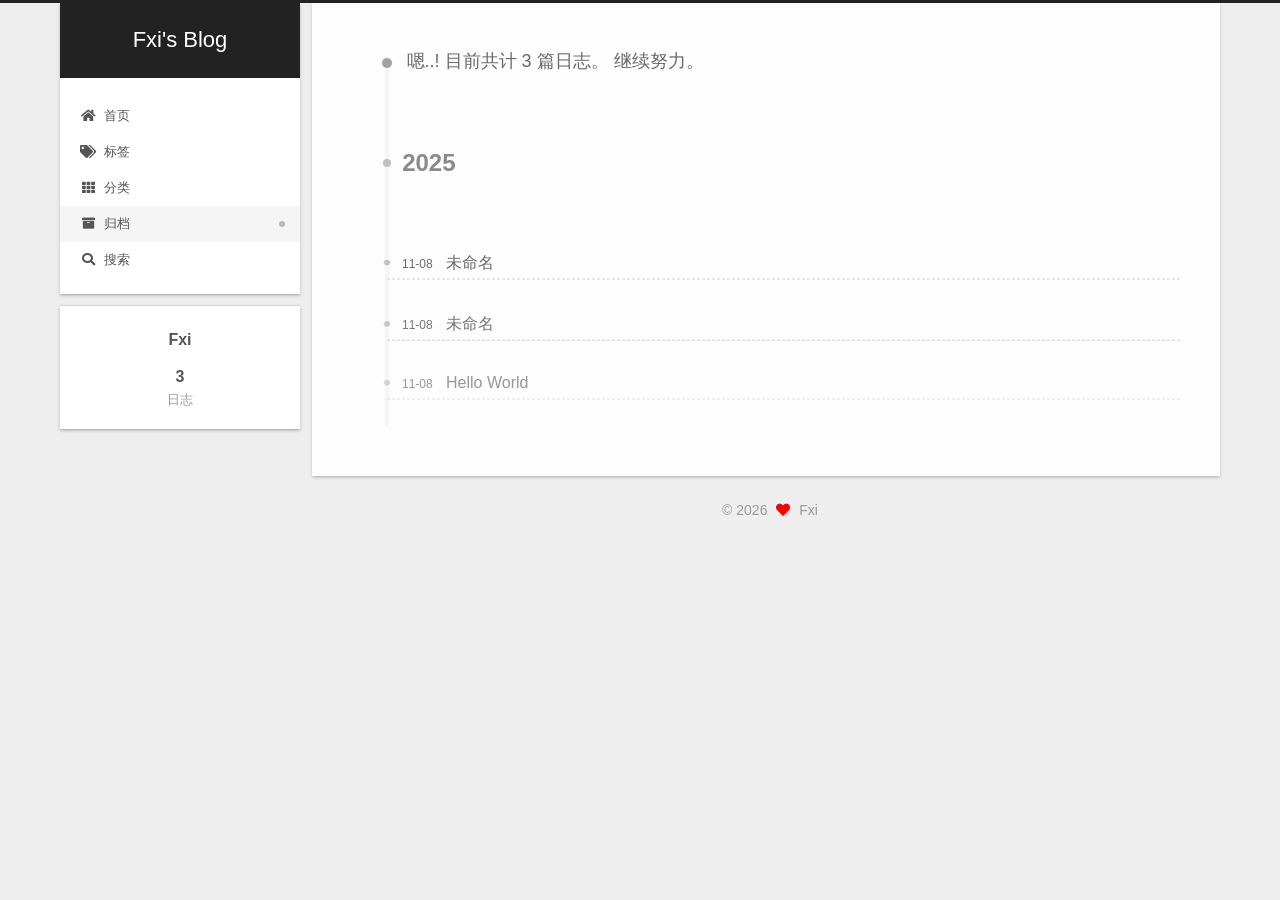
==== commit e50b0cff: "Site updated: 2026-03-21 11:37:44" ====
--- a/archives/index.html
+++ b/archives/index.html
@@ -17,13 +17,13 @@
 
 <script id="hexo-configurations">
     var NexT = window.NexT || {};
-    var CONFIG = {"hostname":"example.com","root":"/","scheme":"Muse","version":"7.8.0","exturl":false,"sidebar":{"position":"left","display":"post","padding":18,"offset":12,"onmobile":false},"copycode":{"enable":false,"show_result":false,"style":null},"back2top":{"enable":true,"sidebar":false,"scrollpercent":false},"bookmark":{"enable":false,"color":"#222","save":"auto"},"fancybox":false,"mediumzoom":false,"lazyload":false,"pangu":false,"comments":{"style":"tabs","active":null,"storage":true,"lazyload":false,"nav":null},"algolia":{"hits":{"per_page":10},"labels":{"input_placeholder":"Search for Posts","hits_empty":"We didn't find any results for the search: ${query}","hits_stats":"${hits} results found in ${time} ms"}},"localsearch":{"enable":false,"trigger":"auto","top_n_per_article":1,"unescape":false,"preload":false},"motion":{"enable":true,"async":false,"transition":{"post_block":"fadeIn","post_header":"slideDownIn","post_body":"slideDownIn","coll_header":"slideLeftIn","sidebar":"slideUpIn"}}};
+    var CONFIG = {"hostname":"example.com","root":"/","scheme":"Gemini","version":"7.8.0","exturl":false,"sidebar":{"position":"left","display":"post","padding":18,"offset":12,"onmobile":false},"copycode":{"enable":false,"show_result":false,"style":null},"back2top":{"enable":true,"sidebar":false,"scrollpercent":false},"bookmark":{"enable":false,"color":"#222","save":"auto"},"fancybox":false,"mediumzoom":false,"lazyload":false,"pangu":false,"comments":{"style":"tabs","active":null,"storage":true,"lazyload":false,"nav":null},"algolia":{"hits":{"per_page":10},"labels":{"input_placeholder":"Search for Posts","hits_empty":"We didn't find any results for the search: ${query}","hits_stats":"${hits} results found in ${time} ms"}},"localsearch":{"enable":true,"trigger":"auto","top_n_per_article":1,"unescape":false,"preload":false},"motion":{"enable":true,"async":false,"transition":{"post_block":"fadeIn","post_header":"slideDownIn","post_body":"slideDownIn","coll_header":"slideLeftIn","sidebar":"slideUpIn"}},"path":"search.xml"};
   </script>
 
   <meta property="og:type" content="website">
-<meta property="og:title" content="Fxi">
+<meta property="og:title" content="Fxi&#39;s Blog">
 <meta property="og:url" content="http://example.com/archives/index.html">
-<meta property="og:site_name" content="Fxi">
+<meta property="og:site_name" content="Fxi&#39;s Blog">
 <meta property="og:locale" content="zh_CN">
 <meta property="article:author" content="Fxi">
 <meta name="twitter:card" content="summary">
@@ -41,7 +41,7 @@
   };
 </script>
 
-  <title>归档 | Fxi</title>
+  <title>归档 | Fxi's Blog</title>
   
 
 
@@ -92,13 +92,14 @@
 
     <a href="/" class="brand" rel="start">
       <span class="logo-line-before"><i></i></span>
-      <h1 class="site-title">Fxi</h1>
+      <h1 class="site-title">Fxi's Blog</h1>
       <span class="logo-line-after"><i></i></span>
     </a>
   </div>
 
   <div class="site-nav-right">
     <div class="toggle popup-trigger">
+        <i class="fa fa-search fa-fw fa-lg"></i>
     </div>
   </div>
 </div>
@@ -113,16 +114,53 @@
     <a href="/" rel="section"><i class="fa fa-home fa-fw"></i>首页</a>
 
   </li>
+        <li class="menu-item menu-item-tags">
+
+    <a href="/tags/" rel="section"><i class="fa fa-tags fa-fw"></i>标签</a>
+
+  </li>
+        <li class="menu-item menu-item-categories">
+
+    <a href="/categories/" rel="section"><i class="fa fa-th fa-fw"></i>分类</a>
+
+  </li>
         <li class="menu-item menu-item-archives">
 
     <a href="/archives/" rel="section"><i class="fa fa-archive fa-fw"></i>归档</a>
 
   </li>
+      <li class="menu-item menu-item-search">
+        <a role="button" class="popup-trigger"><i class="fa fa-search fa-fw"></i>搜索
+        </a>
+      </li>
   </ul>
 </nav>
 
 
 
+  <div class="search-pop-overlay">
+    <div class="popup search-popup">
+        <div class="search-header">
+  <span class="search-icon">
+    <i class="fa fa-search"></i>
+  </span>
+  <div class="search-input-container">
+    <input autocomplete="off" autocapitalize="off"
+           placeholder="搜索..." spellcheck="false"
+           type="search" class="search-input">
+  </div>
+  <span class="popup-btn-close">
+    <i class="fa fa-times-circle"></i>
+  </span>
+</div>
+<div id="search-result">
+  <div id="no-result">
+    <i class="fa fa-spinner fa-pulse fa-5x fa-fw"></i>
+  </div>
+</div>
+
+    </div>
+  </div>
 
 </div>
     </header>
@@ -322,8 +360,6 @@
   </span>
   <span class="author" itemprop="copyrightHolder">Fxi</span>
 </div>
-  <div class="powered-by">由 <a href="https://hexo.io/" class="theme-link" rel="noopener" target="_blank">Hexo</a> & <a href="https://muse.theme-next.org/" class="theme-link" rel="noopener" target="_blank">NexT.Muse</a> 强力驱动
-  </div>
 
         
 
@@ -348,7 +384,7 @@
 <script src="/js/motion.js"></script>
 
 
-<script src="/js/schemes/muse.js"></script>
+<script src="/js/schemes/pisces.js"></script>
 
 
 <script src="/js/next-boot.js"></script>
@@ -359,6 +395,10 @@
   
 
 
+
+
+  
+<script src="/js/local-search.js"></script>
 
 
 
--- a/css/main.css
+++ b/css/main.css
@@ -1,5 +1,5 @@
 :root {
-  --body-bg-color: #fff;
+  --body-bg-color: #eee;
   --content-bg-color: #fff;
   --card-bg-color: #f5f5f5;
   --text-color: #555;
@@ -11,11 +11,11 @@
   --table-row-odd-bg-color: #f9f9f9;
   --table-row-hover-bg-color: #f5f5f5;
   --menu-item-bg-color: #f5f5f5;
-  --btn-default-bg: #222;
-  --btn-default-color: #fff;
-  --btn-default-border-color: #222;
-  --btn-default-hover-bg: #fff;
-  --btn-default-hover-color: #222;
+  --btn-default-bg: #fff;
+  --btn-default-color: #555;
+  --btn-default-border-color: #555;
+  --btn-default-hover-bg: #222;
+  --btn-default-hover-color: #fff;
   --btn-default-hover-border-color: #222;
 }
 html {
@@ -314,7 +314,7 @@
 .btn {
   background: var(--btn-default-bg);
   border: 2px solid var(--btn-default-border-color);
-  border-radius: 0;
+  border-radius: 2px;
   color: var(--btn-default-color);
   display: inline-block;
   font-size: 0.875em;
@@ -921,16 +921,16 @@
 }
 .main-inner {
   margin: 0 auto;
-  width: 700px;
+  width: calc(100% - 20px);
 }
 @media (min-width: 1200px) {
   .main-inner {
-    width: 800px;
+    width: 1160px;
   }
 }
 @media (min-width: 1600px) {
   .main-inner {
-    width: 900px;
+    width: 73%;
   }
 }
 @media (max-width: 767px) {
@@ -943,16 +943,16 @@
 }
 .header-inner {
   margin: 0 auto;
-  width: 700px;
+  width: calc(100% - 20px);
 }
 @media (min-width: 1200px) {
   .header-inner {
-    width: 800px;
+    width: 1160px;
   }
 }
 @media (min-width: 1600px) {
   .header-inner {
-    width: 900px;
+    width: 73%;
   }
 }
 .site-brand-container {
@@ -991,7 +991,7 @@
   margin: 0;
 }
 .site-subtitle {
-  color: #999;
+  color: #ddd;
   font-size: 0.8125em;
   margin: 10px 0;
 }
@@ -1136,22 +1136,22 @@
   display: inline-block;
 }
 .site-author-image {
-  border: 2px solid #333;
+  border: 1px solid #eee;
   display: block;
   margin: 0 auto;
-  max-width: 96px;
+  max-width: 120px;
   padding: 2px;
 }
 .site-author-name {
-  color: #f5f5f5;
-  font-weight: normal;
-  margin: 5px 0 0;
+  color: var(--text-color);
+  font-weight: 600;
+  margin: 0;
   text-align: center;
 }
 .site-description {
   color: #999;
-  font-size: 1em;
-  margin-top: 5px;
+  font-size: 0.8125em;
+  margin-top: 0;
   text-align: center;
 }
 .links-of-author {
@@ -1168,7 +1168,7 @@
 }
 .links-of-author a::before,
 .links-of-author span.exturl::before {
-  background: #52e7aa;
+  background: #8be978;
   border-radius: 50%;
   content: ' ';
   display: inline-block;
@@ -1246,7 +1246,7 @@
 }
 .sidebar-nav li {
   border-bottom: 1px solid transparent;
-  color: #666;
+  color: var(--text-color);
   cursor: pointer;
   display: inline-block;
   font-size: 0.875em;
@@ -1255,14 +1255,14 @@
   margin-left: 10px;
 }
 .sidebar-nav li:hover {
-  color: #f5f5f5;
+  color: #fc6423;
 }
 .sidebar-nav .sidebar-nav-active {
-  border-bottom-color: #87daff;
-  color: #87daff;
+  border-bottom-color: #fc6423;
+  color: #fc6423;
 }
 .sidebar-nav .sidebar-nav-active:hover {
-  color: #87daff;
+  color: #fc6423;
 }
 .sidebar-panel {
   display: none;
@@ -1291,7 +1291,7 @@
   }
 }
 .sidebar-toggle:hover .toggle-line {
-  background: #87daff;
+  background: #fc6423;
 }
 .post-toc {
   font-size: 0.875em;
@@ -1330,14 +1330,14 @@
   display: block;
 }
 .post-toc .nav .active > a {
-  border-bottom-color: #87daff;
-  color: #87daff;
+  border-bottom-color: #fc6423;
+  color: #fc6423;
 }
 .post-toc .nav .active-current > a {
-  color: #87daff;
+  color: #fc6423;
 }
 .post-toc .nav .active-current > a:hover {
-  color: #87daff;
+  color: #fc6423;
 }
 .site-state {
   display: flex;
@@ -1352,20 +1352,20 @@
   padding: 0 15px;
 }
 .site-state-item:not(:first-child) {
-  border-left: 1px solid #333;
+  border-left: 1px solid #eee;
 }
 .site-state-item a {
   border-bottom: none;
 }
 .site-state-item-count {
   display: block;
-  font-size: 1.25em;
+  font-size: 1em;
   font-weight: 600;
   text-align: center;
 }
 .site-state-item-name {
-  color: inherit;
-  font-size: 0.875em;
+  color: #999;
+  font-size: 0.8125em;
 }
 .footer {
   color: #999;
@@ -1382,16 +1382,16 @@
   box-sizing: border-box;
   margin: 0 auto;
   text-align: center;
-  width: 700px;
+  width: calc(100% - 20px);
 }
 @media (min-width: 1200px) {
   .footer-inner {
-    width: 800px;
+    width: 1160px;
   }
 }
 @media (min-width: 1600px) {
   .footer-inner {
-    width: 900px;
+    width: 73%;
   }
 }
 .languages {
@@ -1489,7 +1489,7 @@
   color: #fff;
   cursor: pointer;
   left: 30px;
-  opacity: 1;
+  opacity: 0.6;
   padding: 0 6px;
   position: fixed;
   transition-property: bottom;
@@ -1500,10 +1500,10 @@
   display: none;
 }
 .back-to-top:hover {
-  color: #87daff;
+  color: #fc6423;
 }
 .back-to-top.back-to-top-on {
-  bottom: 19px;
+  bottom: 30px;
 }
 @media (max-width: 991px) {
   .back-to-top {
@@ -2141,151 +2141,525 @@
 .tag-cloud a:hover {
   color: var(--link-hover-color) !important;
 }
+.search-pop-overlay {
+  background: rgba(0,0,0,0);
+  height: 100%;
+  left: 0;
+  position: fixed;
+  top: 0;
+  transition: visibility 0s linear 0.2s, background 0.2s;
+  visibility: hidden;
+  width: 100%;
+  z-index: 1400;
+}
+.search-pop-overlay.search-active {
+  background: rgba(0,0,0,0.3);
+  transition: background 0.2s;
+  visibility: visible;
+}
+.search-popup {
+  background: var(--card-bg-color);
+  border-radius: 5px;
+  height: 80%;
+  left: calc(50% - 350px);
+  position: fixed;
+  top: 10%;
+  transform: scale(0);
+  transition: transform 0.2s;
+  width: 700px;
+  z-index: 1500;
+}
+.search-active .search-popup {
+  transform: scale(1);
+}
 @media (max-width: 767px) {
-  .header-inner,
-  .main-inner,
-  .footer-inner {
-    width: auto;
-  }
-}
-.header-inner {
-  padding-top: 100px;
-}
-@media (max-width: 767px) {
-  .header-inner {
-    padding-top: 50px;
-  }
-}
-.main-inner {
-  padding-bottom: 60px;
-}
-.content {
-  padding-top: 70px;
-}
-@media (max-width: 767px) {
-  .content {
-    padding-top: 35px;
-  }
-}
-embed {
-  display: block;
-  margin: 0 auto 25px auto;
-}
-.custom-logo .site-meta-headline {
-  text-align: center;
-}
-.custom-logo .site-title {
-  color: #222;
-  margin: 10px auto 0;
-}
-.custom-logo .site-title a {
-  border: 0;
-}
-.custom-logo-image {
-  background: #fff;
-  margin: 0 auto;
-  max-width: 150px;
-  padding: 5px;
-}
-.brand {
-  background: var(--btn-default-bg);
-}
-@media (max-width: 767px) {
-  .site-nav {
-    border-bottom: 1px solid #ddd;
-    border-top: 1px solid #ddd;
+  .search-popup {
+    border-radius: 0;
+    height: 100%;
     left: 0;
     margin: 0;
-    padding: 0;
+    top: 0;
     width: 100%;
   }
 }
-@media (max-width: 767px) {
-  .menu {
-    text-align: left;
-  }
-}
-.menu-item-active a,
-.menu .menu-item a:hover,
-.menu .menu-item span.exturl:hover {
+.search-popup .search-icon,
+.search-popup .popup-btn-close {
+  color: #999;
+  font-size: 18px;
+  padding: 0 10px;
+}
+.search-popup .popup-btn-close {
+  cursor: pointer;
+}
+.search-popup .popup-btn-close:hover .fa {
+  color: #222;
+}
+.search-popup .search-header {
+  background: #eee;
+  border-top-left-radius: 5px;
+  border-top-right-radius: 5px;
+  display: flex;
+  padding: 5px;
+}
+.search-popup input.search-input {
   background: transparent;
-  border-bottom: 1px solid var(--link-hover-color) !important;
-}
-@media (max-width: 767px) {
-  .menu-item-active a,
-  .menu .menu-item a:hover,
-  .menu .menu-item span.exturl:hover {
-    border-bottom: 1px dotted #ddd !important;
-  }
-}
-@media (max-width: 767px) {
-  .menu .menu-item {
-    margin: 0 10px;
-  }
+  border: 0;
+  outline: 0;
+  width: 100%;
+}
+.search-popup input.search-input::-webkit-search-cancel-button {
+  display: none;
+}
+.search-popup .search-input-container {
+  flex-grow: 1;
+  padding: 2px;
+}
+.search-popup ul.search-result-list {
+  margin: 0 5px;
+  padding: 0;
+  width: 100%;
+}
+.search-popup p.search-result {
+  border-bottom: 1px dashed #ccc;
+  padding: 5px 0;
+}
+.search-popup a.search-result-title {
+  font-weight: bold;
+}
+.search-popup .search-keyword {
+  border-bottom: 1px dashed #ff2a2a;
+  color: #ff2a2a;
+  font-weight: bold;
+}
+.search-popup #search-result {
+  display: flex;
+  height: calc(100% - 55px);
+  overflow: auto;
+  padding: 5px 25px;
+}
+.search-popup #no-result {
+  color: #ccc;
+  margin: auto;
+}
+.header {
+  margin: 0 auto;
+  position: relative;
+  width: calc(100% - 20px);
+}
+@media (min-width: 1200px) {
+  .header {
+    width: 1160px;
+  }
+}
+@media (min-width: 1600px) {
+  .header {
+    width: 73%;
+  }
+}
+@media (max-width: 991px) {
+  .header {
+    width: auto;
+  }
+}
+.header-inner {
+  background: var(--content-bg-color);
+  border-radius: initial;
+  box-shadow: 0 2px 2px 0 rgba(0,0,0,0.12), 0 3px 1px -2px rgba(0,0,0,0.06), 0 1px 5px 0 rgba(0,0,0,0.12);
+  overflow: hidden;
+  padding: 0;
+  position: absolute;
+  top: 0;
+  width: 240px;
+}
+@media (min-width: 1200px) {
+  .header-inner {
+    width: 240px;
+  }
+}
+@media (max-width: 991px) {
+  .header-inner {
+    border-radius: initial;
+    position: relative;
+    width: auto;
+  }
+}
+.main-inner {
+  align-items: flex-start;
+  display: flex;
+  justify-content: space-between;
+  flex-direction: row-reverse;
+}
+@media (max-width: 991px) {
+  .main-inner {
+    width: auto;
+  }
+}
+.content-wrap {
+  background: var(--content-bg-color);
+  border-radius: initial;
+  box-shadow: 0 2px 2px 0 rgba(0,0,0,0.12), 0 3px 1px -2px rgba(0,0,0,0.06), 0 1px 5px 0 rgba(0,0,0,0.12);
+  box-sizing: border-box;
+  padding: 40px;
+  width: calc(100% - 252px);
+}
+@media (max-width: 991px) {
+  .content-wrap {
+    border-radius: initial;
+    padding: 20px;
+    width: 100%;
+  }
+}
+.footer-inner {
+  padding-left: 260px;
+}
+.back-to-top {
+  left: auto;
+  right: 30px;
+}
+@media (max-width: 991px) {
+  .back-to-top {
+    right: 20px;
+  }
+}
+@media (max-width: 991px) {
+  .footer-inner {
+    padding-left: 0;
+    padding-right: 0;
+    width: auto;
+  }
+}
+.site-brand-container {
+  background: #222;
+}
+@media (max-width: 991px) {
+  .site-brand-container {
+    box-shadow: 0 0 16px rgba(0,0,0,0.5);
+  }
+}
+.site-meta {
+  padding: 20px 0;
+}
+.brand {
+  padding: 0;
+}
+.site-subtitle {
+  margin: 10px 10px 0;
+}
+.custom-logo-image {
+  margin-top: 20px;
+}
+@media (max-width: 991px) {
+  .custom-logo-image {
+    display: none;
+  }
+}
+@media (min-width: 768px) and (max-width: 991px) {
+  .site-nav-toggle,
+  .site-nav-right {
+    display: flex;
+    flex-direction: column;
+    justify-content: center;
+  }
+}
+.site-nav-toggle .toggle,
+.site-nav-right .toggle {
+  color: #fff;
+}
+.site-nav-toggle .toggle .toggle-line,
+.site-nav-right .toggle .toggle-line {
+  background: #fff;
+}
+@media (min-width: 768px) and (max-width: 991px) {
+  .site-nav {
+    display: none;
+  }
+}
+.menu .menu-item {
+  display: block;
+  margin: 0;
 }
 .menu .menu-item a,
 .menu .menu-item span.exturl {
-  border-bottom: 1px solid transparent;
-}
-@media (max-width: 767px) {
-  .menu .menu-item a,
-  .menu .menu-item span.exturl {
-    padding: 5px 10px;
-  }
-}
-@media (min-width: 768px) {
-  .menu .menu-item .fa,
-  .menu .menu-item .fab,
-  .menu .menu-item .far,
-  .menu .menu-item .fas {
-    display: block;
-    line-height: 2;
-    margin-right: 0;
-    width: 100%;
+  padding: 5px 20px;
+  position: relative;
+  text-align: left;
+  transition-property: background-color;
+}
+@media (max-width: 991px) {
+  .menu .menu-item.menu-item-search {
+    display: none;
   }
 }
 .menu .menu-item .badge {
-  background: #eee;
-  padding: 1px 4px;
+  background: #ccc;
+  border-radius: 10px;
+  color: #fff;
+  float: right;
+  padding: 2px 5px;
+  text-shadow: 1px 1px 0 rgba(0,0,0,0.1);
+  vertical-align: middle;
+}
+.main-menu .menu-item-active a::after {
+  background: #bbb;
+  border-radius: 50%;
+  content: ' ';
+  height: 6px;
+  margin-top: -3px;
+  position: absolute;
+  right: 15px;
+  top: 50%;
+  width: 6px;
 }
 .sub-menu {
-  margin: 10px 0;
+  background: var(--content-bg-color);
+  border-bottom: 1px solid #ddd;
+  margin: 0;
+  padding: 6px 0;
 }
 .sub-menu .menu-item {
   display: inline-block;
 }
+.sub-menu .menu-item a,
+.sub-menu .menu-item span.exturl {
+  background: transparent;
+  margin: 5px 10px;
+  padding: initial;
+}
+.sub-menu .menu-item a:hover,
+.sub-menu .menu-item span.exturl:hover {
+  background: transparent;
+  color: #fc6423;
+}
+.sub-menu .menu-item-active a {
+  border-bottom-color: #fc6423;
+  color: #fc6423;
+}
+.sub-menu .menu-item-active a:hover {
+  border-bottom-color: #fc6423;
+}
 .sidebar {
-  left: -320px;
-}
-.sidebar.sidebar-active {
-  left: 0;
-}
-.sidebar {
-  width: 320px;
-  z-index: 1200;
-  transition-delay: 0s;
-  transition-duration: 0.2s;
-  transition-timing-function: ease-out;
-}
-.sidebar a,
-.sidebar span.exturl {
-  border-bottom-color: #555;
-  color: #999;
-}
-.sidebar a:hover,
-.sidebar span.exturl:hover {
-  border-bottom-color: #eee;
-  color: #eee;
-}
-.links-of-blogroll-item {
-  padding: 2px 10px;
-}
-.links-of-blogroll-item a,
-.links-of-blogroll-item span.exturl {
+  background: var(--body-bg-color);
+  box-shadow: none;
+  margin-top: 100%;
+  position: static;
+  width: 240px;
+}
+@media (max-width: 991px) {
+  .sidebar {
+    display: none;
+  }
+}
+.sidebar-toggle {
+  display: none;
+}
+.sidebar-inner {
+  background: var(--content-bg-color);
+  border-radius: initial;
+  box-shadow: 0 2px 2px 0 rgba(0,0,0,0.12), 0 3px 1px -2px rgba(0,0,0,0.06), 0 1px 5px 0 rgba(0,0,0,0.12), 0 -1px 0.5px 0 rgba(0,0,0,0.09);
+  box-sizing: border-box;
+  color: var(--text-color);
+  width: 240px;
+  opacity: 0;
+}
+.sidebar-inner.affix {
+  position: fixed;
+  top: 12px;
+}
+.sidebar-inner.affix-bottom {
+  position: absolute;
+}
+.site-state-item {
+  padding: 0 10px;
+}
+.sidebar-button {
+  border-bottom: 1px dotted #ccc;
+  border-top: 1px dotted #ccc;
+  margin-top: 10px;
+  text-align: center;
+}
+.sidebar-button a {
+  border: 0;
+  color: #fc6423;
+  display: block;
+}
+.sidebar-button a:hover {
+  background: none;
+  border: 0;
+  color: #e34603;
+}
+.sidebar-button a:hover .fa,
+.sidebar-button a:hover .fab,
+.sidebar-button a:hover .far,
+.sidebar-button a:hover .fas {
+  color: #e34603;
+}
+.links-of-author {
+  display: flex;
+  flex-wrap: wrap;
+  margin-top: 10px;
+  justify-content: center;
+}
+.links-of-author-item {
+  margin: 5px 0 0;
+  width: 50%;
+}
+.links-of-author-item a,
+.links-of-author-item span.exturl {
   box-sizing: border-box;
   display: inline-block;
-  max-width: 280px;
+  margin-bottom: 0;
+  margin-right: 0;
+  max-width: 216px;
   overflow: hidden;
+  padding: 0 5px;
   text-overflow: ellipsis;
   white-space: nowrap;
 }
+.links-of-author-item a,
+.links-of-author-item span.exturl {
+  border-bottom: none;
+  display: block;
+  text-decoration: none;
+}
+.links-of-author-item a::before,
+.links-of-author-item span.exturl::before {
+  display: none;
+}
+.links-of-author-item a:hover,
+.links-of-author-item span.exturl:hover {
+  background: var(--body-bg-color);
+  border-radius: 4px;
+}
+.links-of-author-item .fa,
+.links-of-author-item .fab,
+.links-of-author-item .far,
+.links-of-author-item .fas {
+  margin-right: 2px;
+}
+.links-of-blogroll-item {
+  padding: 0;
+}
+.content-wrap {
+  background: initial;
+  box-shadow: initial;
+  padding: initial;
+}
+.post-block {
+  background: var(--content-bg-color);
+  border-radius: initial;
+  box-shadow: 0 2px 2px 0 rgba(0,0,0,0.12), 0 3px 1px -2px rgba(0,0,0,0.06), 0 1px 5px 0 rgba(0,0,0,0.12);
+  padding: 40px;
+}
+.post-block + .post-block {
+  border-radius: initial;
+  box-shadow: 0 2px 2px 0 rgba(0,0,0,0.12), 0 3px 1px -2px rgba(0,0,0,0.06), 0 1px 5px 0 rgba(0,0,0,0.12), 0 -1px 0.5px 0 rgba(0,0,0,0.09);
+  margin-top: 12px;
+}
+.comments {
+  background: var(--content-bg-color);
+  border-radius: initial;
+  box-shadow: 0 2px 2px 0 rgba(0,0,0,0.12), 0 3px 1px -2px rgba(0,0,0,0.06), 0 1px 5px 0 rgba(0,0,0,0.12), 0 -1px 0.5px 0 rgba(0,0,0,0.09);
+  margin-top: 12px;
+  padding: 40px;
+}
+.tabs-comment {
+  margin-top: 1em;
+}
+.content {
+  padding-top: initial;
+}
+.post-eof {
+  display: none;
+}
+.pagination {
+  background: var(--content-bg-color);
+  border-radius: initial;
+  border-top: initial;
+  box-shadow: 0 2px 2px 0 rgba(0,0,0,0.12), 0 3px 1px -2px rgba(0,0,0,0.06), 0 1px 5px 0 rgba(0,0,0,0.12), 0 -1px 0.5px 0 rgba(0,0,0,0.09);
+  margin: 12px 0 0;
+  padding: 10px 0 10px;
+}
+.pagination .prev,
+.pagination .next,
+.pagination .page-number {
+  margin-bottom: initial;
+  top: initial;
+}
+.main {
+  padding-bottom: initial;
+}
+.footer {
+  bottom: auto;
+}
+.sub-menu {
+  border-bottom: initial;
+  box-shadow: 0 2px 2px 0 rgba(0,0,0,0.12), 0 3px 1px -2px rgba(0,0,0,0.06), 0 1px 5px 0 rgba(0,0,0,0.12);
+}
+.sub-menu + .content .post-block {
+  box-shadow: 0 2px 2px 0 rgba(0,0,0,0.12), 0 3px 1px -2px rgba(0,0,0,0.06), 0 1px 5px 0 rgba(0,0,0,0.12), 0 -1px 0.5px 0 rgba(0,0,0,0.09);
+  margin-top: 12px;
+}
+@media (min-width: 768px) and (max-width: 991px) {
+  .sub-menu + .content .post-block {
+    margin-top: 10px;
+  }
+}
+@media (max-width: 767px) {
+  .sub-menu + .content .post-block {
+    margin-top: 8px;
+  }
+}
+.post-body h1,
+.post-body h2 {
+  border-bottom: 1px solid #eee;
+}
+.post-body h3 {
+  border-bottom: 1px dotted #eee;
+}
+@media (min-width: 768px) and (max-width: 991px) {
+  .content-wrap {
+    padding: 10px;
+  }
+  .posts-expand .post-button {
+    margin-top: 20px;
+  }
+  .post-block {
+    border-radius: initial;
+    box-shadow: 0 2px 2px 0 rgba(0,0,0,0.12), 0 3px 1px -2px rgba(0,0,0,0.06), 0 1px 5px 0 rgba(0,0,0,0.12), 0 -1px 0.5px 0 rgba(0,0,0,0.09);
+    padding: 20px;
+  }
+  .post-block + .post-block {
+    margin-top: 10px;
+  }
+  .comments {
+    margin-top: 10px;
+    padding: 10px 20px;
+  }
+  .pagination {
+    margin: 10px 0 0;
+  }
+}
+@media (max-width: 767px) {
+  .content-wrap {
+    padding: 8px;
+  }
+  .posts-expand .post-button {
+    margin: 12px 0;
+  }
+  .post-block {
+    border-radius: initial;
+    box-shadow: 0 2px 2px 0 rgba(0,0,0,0.12), 0 3px 1px -2px rgba(0,0,0,0.06), 0 1px 5px 0 rgba(0,0,0,0.12), 0 -1px 0.5px 0 rgba(0,0,0,0.09);
+    min-height: auto;
+    padding: 12px;
+  }
+  .post-block + .post-block {
+    margin-top: 8px;
+  }
+  .comments {
+    margin-top: 8px;
+    padding: 10px 12px;
+  }
+  .pagination {
+    margin: 8px 0 0;
+  }
+}
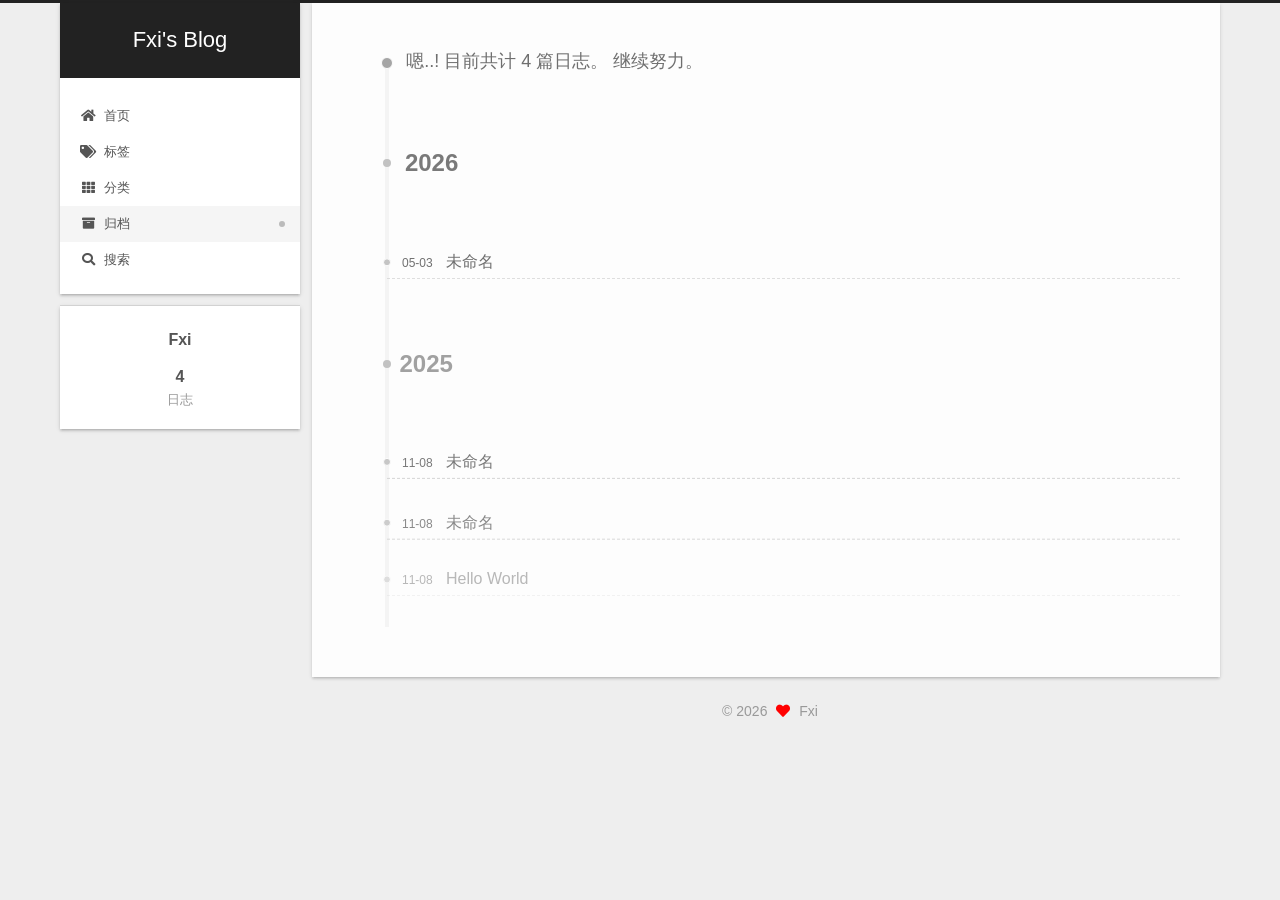
==== commit 03807e3d: "Site updated: 2026-05-03 15:18:29" ====
--- a/archives/index.html
+++ b/archives/index.html
@@ -186,10 +186,33 @@
   <div class="post-block">
     <div class="posts-collapse">
       <div class="collection-title">
-        <span class="collection-header">嗯..! 目前共计 3 篇日志。 继续努力。</span>
+        <span class="collection-header">嗯..! 目前共计 4 篇日志。 继续努力。</span>
       </div>
 
       
+    <div class="collection-year">
+      <span class="collection-header">2026</span>
+    </div>
+
+  <article itemscope itemtype="http://schema.org/Article">
+    <header class="post-header">
+
+      <div class="post-meta">
+        <time itemprop="dateCreated"
+              datetime="2026-05-03T15:13:02+08:00"
+              content="2026-05-03">
+          05-03
+        </time>
+      </div>
+
+      <div class="post-title">
+          <a class="post-title-link" href="/2026/05/03/ESP32-S3_%E9%9F%B3%E9%A2%91I2C%E9%80%BB%E8%BE%91%E5%88%86%E6%9E%90%E4%BB%AA%E6%B5%8B%E9%87%8F/" itemprop="url">
+            <span itemprop="name">未命名</span>
+          </a>
+      </div>
+
+    </header>
+  </article>
     <div class="collection-year">
       <span class="collection-header">2025</span>
     </div>
@@ -326,7 +349,7 @@
       <div class="site-state-item site-state-posts">
           <a href="/archives/">
         
-          <span class="site-state-item-count">3</span>
+          <span class="site-state-item-count">4</span>
           <span class="site-state-item-name">日志</span>
         </a>
       </div>
--- a/css/main.css
+++ b/css/main.css
@@ -1168,7 +1168,7 @@
 }
 .links-of-author a::before,
 .links-of-author span.exturl::before {
-  background: #8be978;
+  background: #aa1417;
   border-radius: 50%;
   content: ' ';
   display: inline-block;
